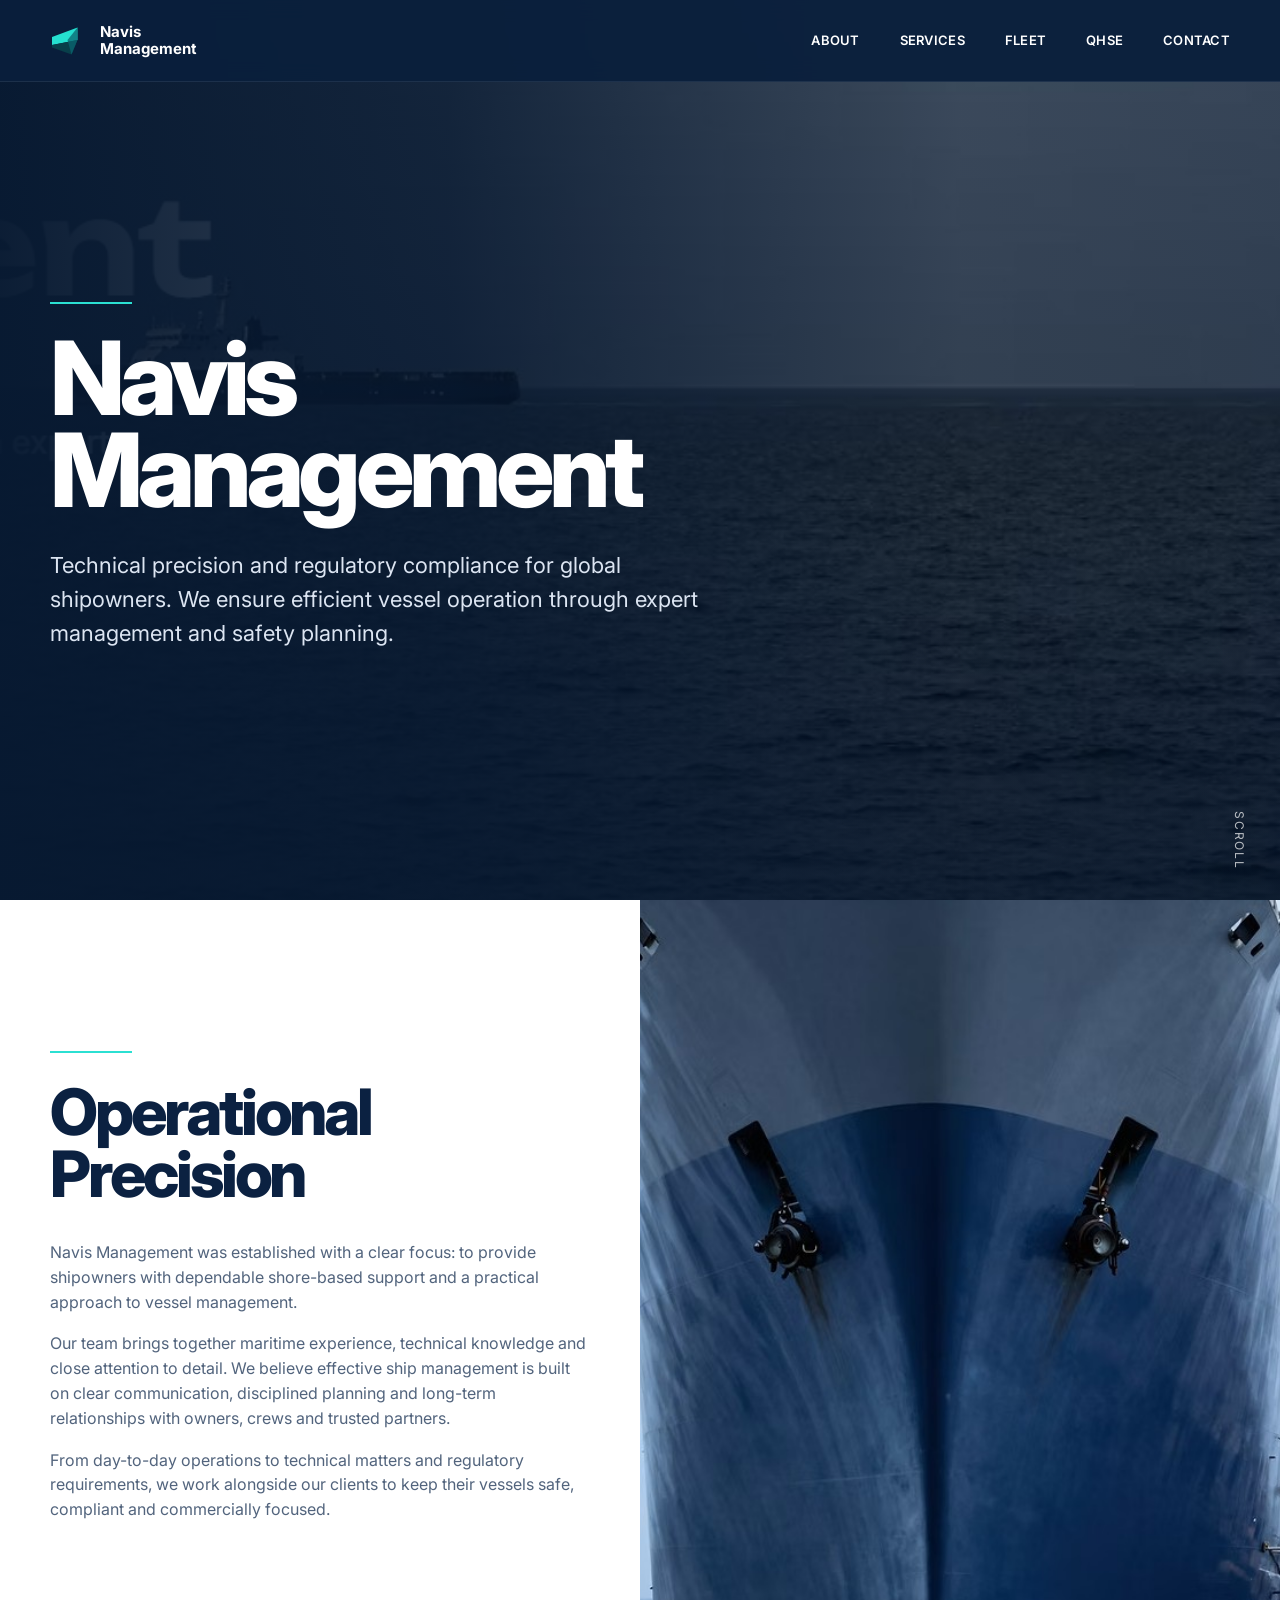
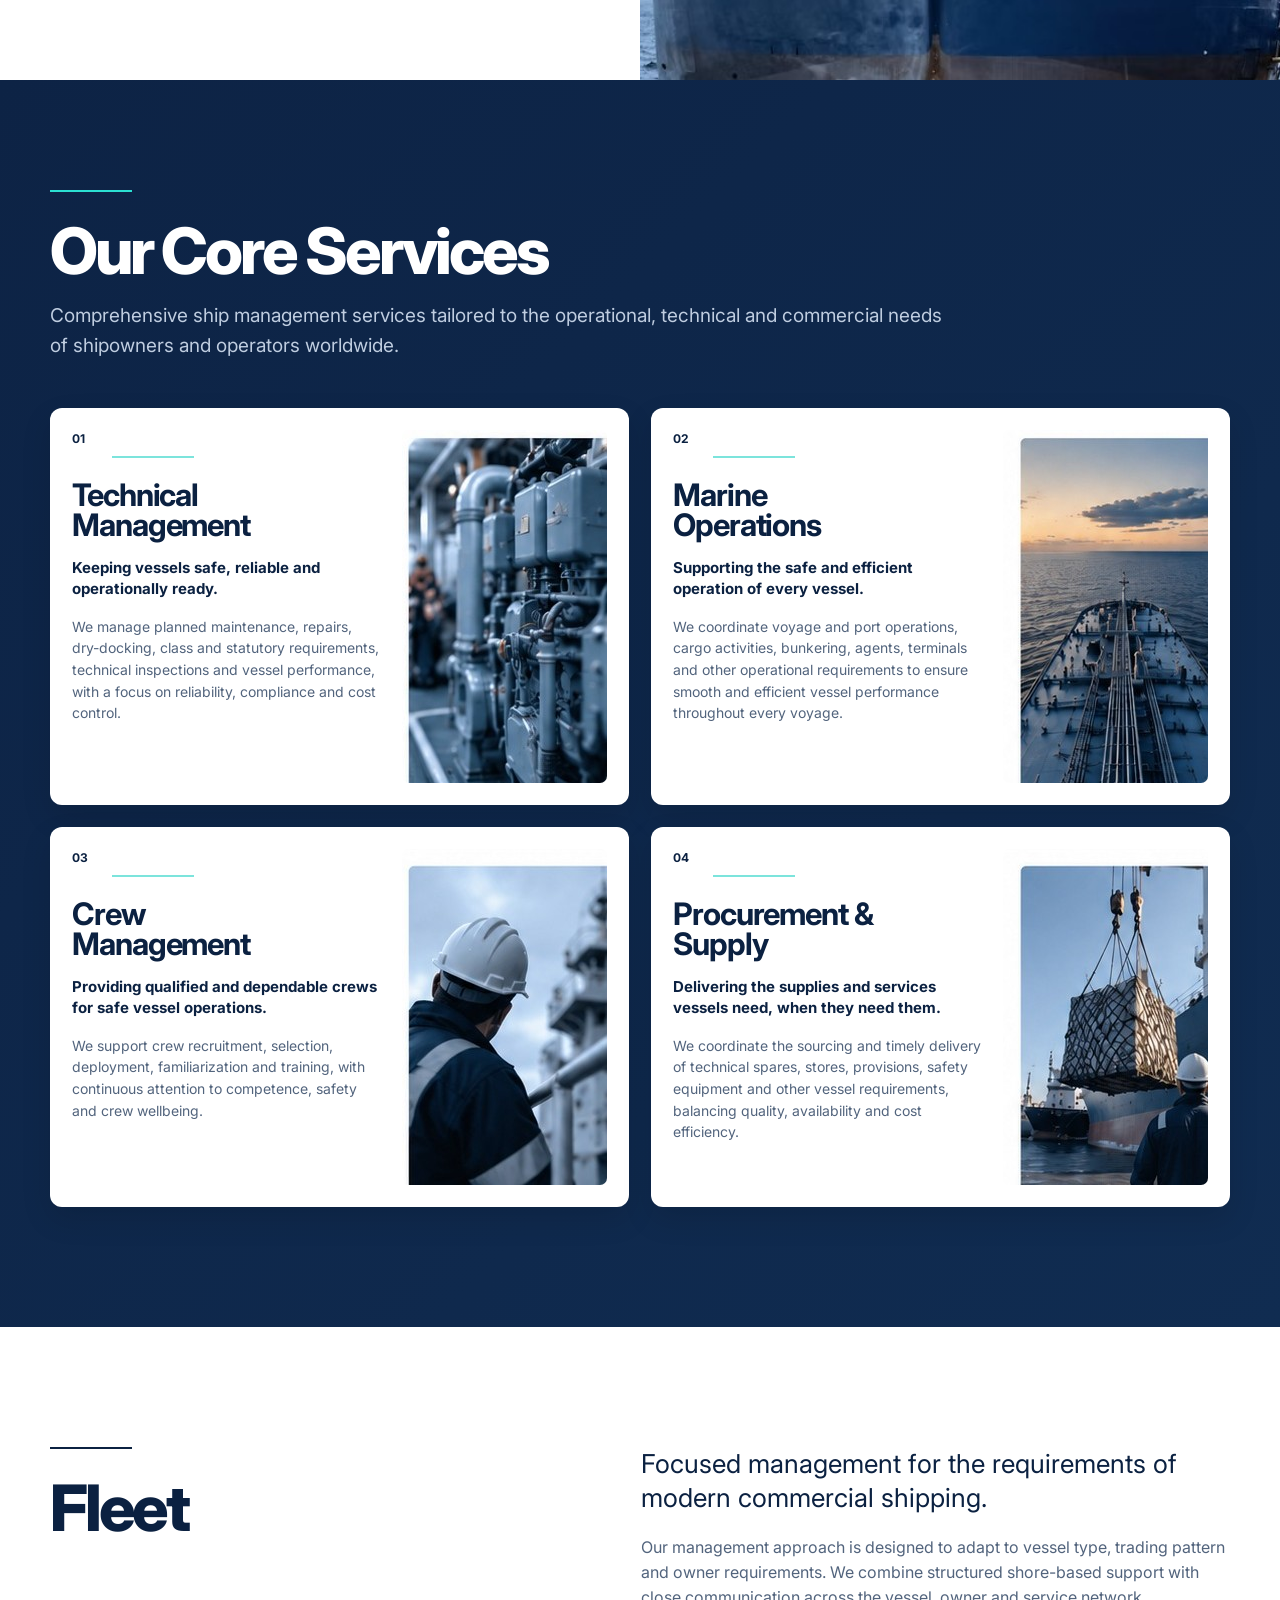
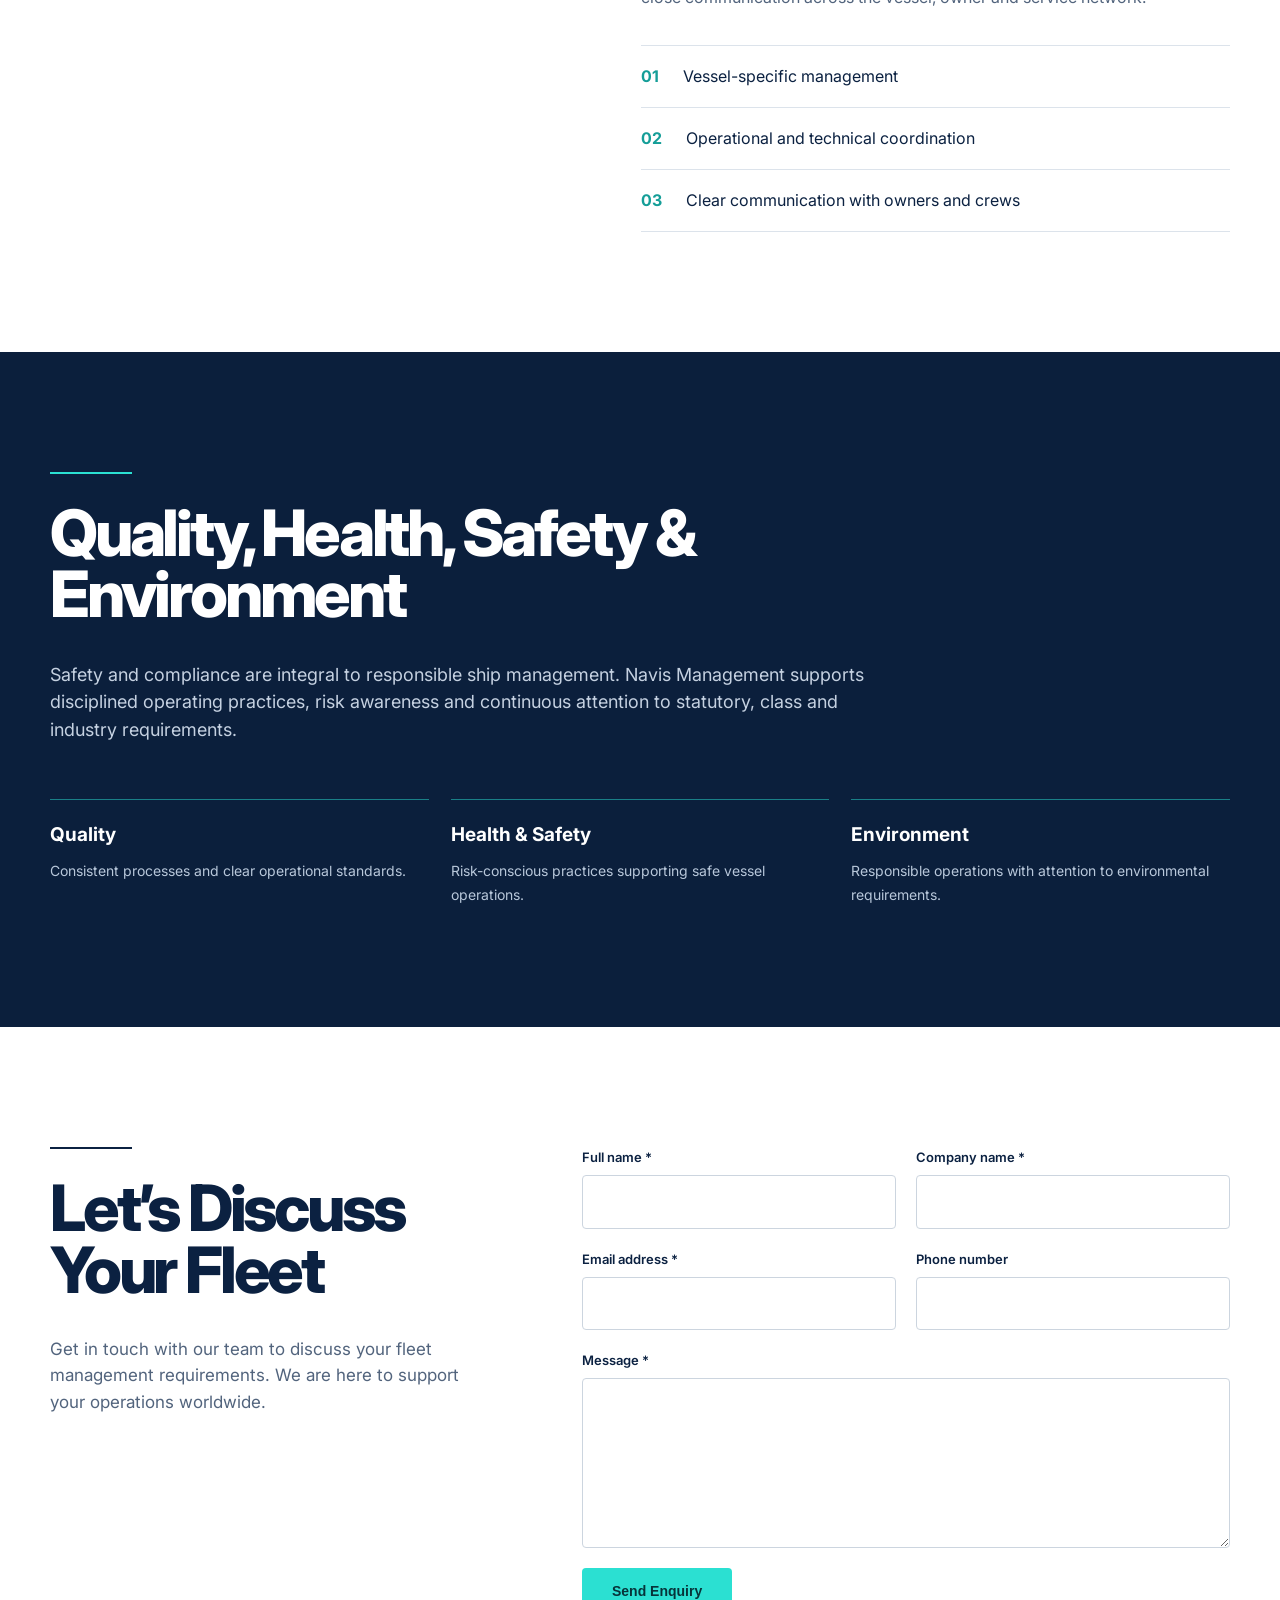
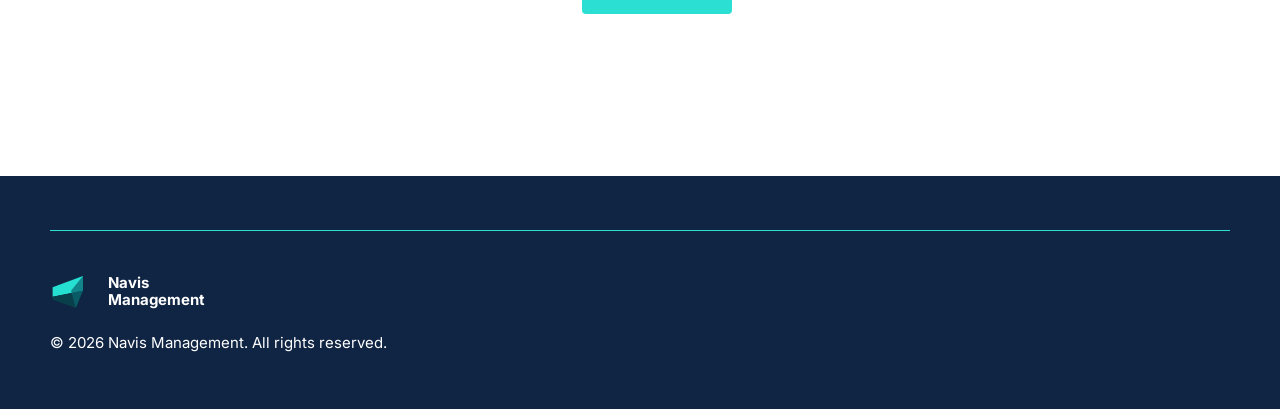
==== navis-site/index.html @ 286e53e9 "Add files via upload" ====
<!doctype html>
<html lang="en">
<head>
  <meta charset="utf-8">
  <meta name="viewport" content="width=device-width, initial-scale=1">
  <meta name="description" content="Navis Management provides technical, operational, crew and procurement support for commercial vessels worldwide.">
  <meta name="theme-color" content="#0d2345">
  <title>Navis Management | Ship Management</title>
  <link rel="icon" href="images/logo-mark.svg" type="image/svg+xml">
  <link rel="preconnect" href="https://fonts.googleapis.com">
  <link rel="preconnect" href="https://fonts.gstatic.com" crossorigin>
  <link href="https://fonts.googleapis.com/css2?family=Inter:wght@400;500;600;700;800&display=swap" rel="stylesheet">
  <link rel="stylesheet" href="css/style.css">
</head>
<body>
  <header class="site-header" id="top">
    <div class="container header-inner">
      <a class="brand" href="#home" aria-label="Navis Management home">
        <img src="images/logo-mark.svg" alt="">
        <span>Navis<br>Management</span>
      </a>
      <button class="menu-toggle" aria-expanded="false" aria-controls="site-nav" aria-label="Open menu"><span></span><span></span><span></span></button>
      <nav id="site-nav" class="site-nav">
        <a href="#about">About</a>
        <a href="#services">Services</a>
        <a href="#fleet">Fleet</a>
        <a href="#qhse">QHSE</a>
        <a href="#contact">Contact</a>
      </nav>
    </div>
  </header>

  <main>
    <section id="home" class="hero">
      <div class="hero-overlay"></div>
      <div class="container hero-content">
        <div class="eyebrow-line"></div>
        <h1>Navis<br>Management</h1>
        <p>Technical precision and regulatory compliance for global shipowners. We ensure efficient vessel operation through expert management and safety planning.</p>
      </div>
      <a class="scroll-cue" href="#about" aria-label="Scroll to About">Scroll</a>
    </section>

    <section id="about" class="about section-light">
      <div class="about-copy">
        <div class="section-rule"></div>
        <h2>Operational<br>Precision</h2>
        <p>Navis Management was established with a clear focus: to provide shipowners with dependable shore-based support and a practical approach to vessel management.</p>
        <p>Our team brings together maritime experience, technical knowledge and close attention to detail. We believe effective ship management is built on clear communication, disciplined planning and long-term relationships with owners, crews and trusted partners.</p>
        <p>From day-to-day operations to technical matters and regulatory requirements, we work alongside our clients to keep their vessels safe, compliant and commercially focused.</p>
      </div>
      <div class="about-image"><img src="images/operational-precision.jpg" alt="Commercial vessel bow at sea" loading="lazy"></div>
    </section>

    <section id="services" class="services section-dark">
      <div class="container">
        <div class="section-intro">
          <div class="eyebrow-line"></div>
          <h2>Our Core Services</h2>
          <p>Comprehensive ship management services tailored to the operational, technical and commercial needs of shipowners and operators worldwide.</p>
        </div>
        <div class="service-grid">
          <article class="service-card">
            <div class="service-copy"><span class="service-no">01</span><span class="mini-rule"></span><h3>Technical<br>Management</h3><strong>Keeping vessels safe, reliable and operationally ready.</strong><p>We manage planned maintenance, repairs, dry-docking, class and statutory requirements, technical inspections and vessel performance, with a focus on reliability, compliance and cost control.</p></div>
            <img src="images/technical-management.jpg" alt="Ship machinery and piping" loading="lazy">
          </article>
          <article class="service-card">
            <div class="service-copy"><span class="service-no">02</span><span class="mini-rule"></span><h3>Marine<br>Operations</h3><strong>Supporting the safe and efficient operation of every vessel.</strong><p>We coordinate voyage and port operations, cargo activities, bunkering, agents, terminals and other operational requirements to ensure smooth and efficient vessel performance throughout every voyage.</p></div>
            <img src="images/marine-operations.jpg" alt="Vessel underway at sea" loading="lazy">
          </article>
          <article class="service-card">
            <div class="service-copy"><span class="service-no">03</span><span class="mini-rule"></span><h3>Crew<br>Management</h3><strong>Providing qualified and dependable crews for safe vessel operations.</strong><p>We support crew recruitment, selection, deployment, familiarization and training, with continuous attention to competence, safety and crew wellbeing.</p></div>
            <img src="images/crew-management.jpg" alt="Seafarer on deck" loading="lazy">
          </article>
          <article class="service-card">
            <div class="service-copy"><span class="service-no">04</span><span class="mini-rule"></span><h3>Procurement &amp;<br>Supply</h3><strong>Delivering the supplies and services vessels need, when they need them.</strong><p>We coordinate the sourcing and timely delivery of technical spares, stores, provisions, safety equipment and other vessel requirements, balancing quality, availability and cost efficiency.</p></div>
            <img src="images/procurement-supply.jpg" alt="Vessel supply operation in port" loading="lazy">
          </article>
        </div>
      </div>
    </section>

    <section id="fleet" class="fleet section-light">
      <div class="container split-section">
        <div>
          <div class="section-rule dark"></div>
          <h2>Fleet</h2>
        </div>
        <div>
          <p class="lead">Focused management for the requirements of modern commercial shipping.</p>
          <p>Our management approach is designed to adapt to vessel type, trading pattern and owner requirements. We combine structured shore-based support with close communication across the vessel, owner and service network.</p>
          <div class="fleet-points">
            <div><b>01</b><span>Vessel-specific management</span></div>
            <div><b>02</b><span>Operational and technical coordination</span></div>
            <div><b>03</b><span>Clear communication with owners and crews</span></div>
          </div>
        </div>
      </div>
    </section>

    <section id="qhse" class="qhse section-navy">
      <div class="container qhse-inner">
        <div class="section-rule"></div>
        <h2>Quality, Health, Safety &amp; Environment</h2>
        <p>Safety and compliance are integral to responsible ship management. Navis Management supports disciplined operating practices, risk awareness and continuous attention to statutory, class and industry requirements.</p>
        <div class="qhse-grid">
          <div><b>Quality</b><span>Consistent processes and clear operational standards.</span></div>
          <div><b>Health &amp; Safety</b><span>Risk-conscious practices supporting safe vessel operations.</span></div>
          <div><b>Environment</b><span>Responsible operations with attention to environmental requirements.</span></div>
        </div>
      </div>
    </section>

    <section id="contact" class="contact section-light">
      <div class="container contact-inner">
        <div class="contact-heading">
          <div class="section-rule dark"></div>
          <h2>Let’s Discuss<br>Your Fleet</h2>
          <p>Get in touch with our team to discuss your fleet management requirements. We are here to support your operations worldwide.</p>
        </div>
        <form class="contact-form" id="contact-form">
          <div class="form-row">
            <label>Full name *<input name="name" type="text" required autocomplete="name"></label>
            <label>Company name *<input name="company" type="text" required autocomplete="organization"></label>
          </div>
          <div class="form-row">
            <label>Email address *<input name="email" type="email" required autocomplete="email"></label>
            <label>Phone number<input name="phone" type="tel" autocomplete="tel"></label>
          </div>
          <label>Message *<textarea name="message" rows="6" required></textarea></label>
          <button type="submit" class="submit-btn">Send Enquiry</button>
          <p class="form-note" id="form-note" aria-live="polite"></p>
        </form>
      </div>
    </section>
  </main>

  <footer class="site-footer">
    <div class="container footer-inner">
      <div class="footer-rule"></div>
      <div class="footer-brand">
        <a class="brand" href="#home"><img src="images/logo-mark.svg" alt=""><span>Navis<br>Management</span></a>
        <p>© 2026 Navis Management. All rights reserved.</p>
      </div>
    </div>
  </footer>
  <script src="js/main.js"></script>
</body>
</html>
---- navis-site/css/style.css ----
:root{--navy:#0d2345;--navy2:#102b51;--ink:#0b2141;--muted:#52647d;--teal:#2be0d2;--light:#f8fafc;--white:#fff;--header-h:82px}
*{box-sizing:border-box}html{scroll-behavior:smooth;scroll-padding-top:var(--header-h)}body{margin:0;font-family:Inter,Arial,sans-serif;color:var(--ink);background:#fff;line-height:1.55}img{max-width:100%;display:block}.container{width:min(1180px,calc(100% - 64px));margin:auto}.site-header{position:fixed;top:0;left:0;right:0;height:var(--header-h);z-index:1000;background:rgba(10,31,60,.94);backdrop-filter:blur(10px);border-bottom:1px solid rgba(255,255,255,.08)}.header-inner{height:100%;display:flex;align-items:center;justify-content:space-between}.brand{display:inline-flex;align-items:center;gap:10px;color:#fff;text-decoration:none;font-weight:700;font-size:15px;line-height:1.1}.brand img{width:40px;height:34px}.site-nav{display:flex;gap:40px;align-items:center}.site-nav a{color:#fff;text-decoration:none;text-transform:uppercase;font-size:13px;font-weight:600;letter-spacing:.02em;transition:color .2s}.site-nav a:hover{color:var(--teal)}.menu-toggle{display:none;background:none;border:0;padding:8px;cursor:pointer}.menu-toggle span{display:block;width:25px;height:2px;background:#fff;margin:5px 0}.hero{min-height:100vh;position:relative;background-image:url('../images/hero.jpg');background-size:cover;background-position:center;display:flex;align-items:center;padding-top:var(--header-h);overflow:hidden}.hero-overlay{position:absolute;inset:0;background:linear-gradient(90deg,rgba(7,25,49,.98) 0%,rgba(7,25,49,.82) 35%,rgba(7,25,49,.20) 75%,rgba(7,25,49,.25) 100%),linear-gradient(0deg,rgba(7,25,49,.5),transparent 45%)}.hero-content{position:relative;color:#fff;padding:90px 0 120px}.eyebrow-line,.section-rule{width:82px;height:2px;background:var(--teal);margin-bottom:28px}.hero h1{font-size:clamp(58px,8vw,108px);line-height:.9;letter-spacing:-.055em;margin:0 0 32px;font-weight:800}.hero p{max-width:650px;font-size:clamp(17px,2vw,22px);color:#dce5f2;margin:0}.scroll-cue{position:absolute;bottom:30px;right:32px;color:#fff;text-decoration:none;font-size:12px;text-transform:uppercase;letter-spacing:.15em;writing-mode:vertical-rl;opacity:.7}.section-light{background:#fff}.about{display:grid;grid-template-columns:1fr 1fr;min-height:780px}.about-copy{padding:110px max(48px,calc((100vw - 1180px)/2)) 100px max(32px,calc((100vw - 1180px)/2));display:flex;flex-direction:column;justify-content:center}.section-rule.dark{background:var(--ink)}h2{font-size:clamp(46px,5vw,74px);line-height:.96;letter-spacing:-.05em;margin:0 0 36px;font-weight:800}.about-copy p{max-width:570px;color:var(--muted);font-size:16px;margin:0 0 17px}.about-image{min-height:650px}.about-image img{width:100%;height:100%;object-fit:cover;object-position:center}.section-dark{background:linear-gradient(135deg,#0d2345,#102c51);color:#fff;padding:110px 0 120px}.section-intro{margin-bottom:48px}.section-intro h2{margin-bottom:20px}.section-intro p{max-width:900px;color:#bfcde0;font-size:19px;margin:0}.service-grid{display:grid;grid-template-columns:1fr 1fr;gap:22px}.service-card{background:#fff;color:var(--ink);border-radius:12px;padding:22px;display:grid;grid-template-columns:minmax(0,1fr) 205px;gap:22px;min-height:370px;box-shadow:0 12px 30px rgba(0,0,0,.12)}.service-card img{width:100%;height:100%;min-height:325px;object-fit:cover;border-radius:7px}.service-copy{display:flex;flex-direction:column}.service-no{font-size:12px;font-weight:700;margin-bottom:0}.mini-rule{width:82px;height:2px;background:#7ce4dc;margin:7px 0 22px 40px}.service-card h3{font-size:31px;line-height:.98;letter-spacing:-.035em;margin:0 0 16px}.service-card strong{font-size:15px;line-height:1.4;margin-bottom:17px}.service-card p{font-size:14px;line-height:1.55;color:#52647d;margin:0}.fleet{padding:120px 0}.split-section{display:grid;grid-template-columns:1fr 1.2fr;gap:100px}.lead{font-size:26px;line-height:1.3;margin:0 0 20px;color:var(--ink)}.split-section p:not(.lead){color:var(--muted);max-width:650px}.fleet-points{margin-top:36px;border-top:1px solid #dce3eb}.fleet-points div{display:flex;gap:24px;padding:18px 0;border-bottom:1px solid #dce3eb}.fleet-points b{color:#159e98}.qhse{padding:120px 0;background:#0b1f3c;color:#fff}.qhse h2{max-width:850px}.qhse-inner>p{max-width:820px;color:#c5d1e1;font-size:18px}.qhse-grid{display:grid;grid-template-columns:repeat(3,1fr);gap:22px;margin-top:55px}.qhse-grid div{border-top:1px solid rgba(43,224,210,.5);padding-top:20px}.qhse-grid b{display:block;font-size:19px;margin-bottom:8px}.qhse-grid span{color:#b8c7da;font-size:14px}.contact{padding:120px 0}.contact-inner{display:grid;grid-template-columns:.8fr 1.2fr;gap:100px}.contact-heading p{max-width:440px;color:var(--muted);font-size:17px}.contact-form{display:flex;flex-direction:column;gap:20px}.form-row{display:grid;grid-template-columns:1fr 1fr;gap:20px}.contact-form label{font-size:13px;font-weight:600;color:var(--ink)}input,textarea{display:block;width:100%;margin-top:8px;border:1px solid #ccd5df;border-radius:4px;padding:14px 15px;font:inherit;font-size:15px;outline:none;background:#fff}input:focus,textarea:focus{border-color:#21bfb5;box-shadow:0 0 0 3px rgba(43,224,210,.12)}textarea{resize:vertical}.submit-btn{align-self:flex-start;border:0;background:var(--teal);color:#07343a;font-weight:700;padding:15px 30px;border-radius:4px;cursor:pointer;font-size:14px}.form-note{min-height:22px;margin:0;color:#24756f;font-size:13px}.site-footer{background:#102544;color:#fff;padding:0 0 55px}.footer-inner{padding-top:54px}.footer-rule{height:1px;background:var(--teal);margin-bottom:42px}.footer-brand .brand{margin-bottom:20px}.footer-brand .brand img{width:48px;height:38px}.footer-brand p{margin:0;font-size:15px;color:#fff}.site-footer .brand span{color:#fff}
@media(max-width:900px){:root{--header-h:72px}.container{width:min(100% - 36px,700px)}.site-nav{position:absolute;top:var(--header-h);left:0;right:0;background:#0b2141;display:none;flex-direction:column;align-items:flex-start;gap:0;padding:10px 18px 18px;border-top:1px solid rgba(255,255,255,.1)}.site-nav.open{display:flex}.site-nav a{width:100%;padding:13px 0}.menu-toggle{display:block}.hero-content{padding:75px 0 100px}.hero h1{font-size:64px}.about{grid-template-columns:1fr}.about-copy{padding:85px 18px}.about-image{height:560px;min-height:0}.service-grid{grid-template-columns:1fr}.service-card{grid-template-columns:1fr 190px}.split-section,.contact-inner{grid-template-columns:1fr;gap:45px}.qhse-grid{grid-template-columns:1fr}.fleet,.contact,.qhse,.section-dark{padding-top:85px;padding-bottom:85px}}
@media(max-width:560px){.container{width:calc(100% - 28px)}.brand{font-size:13px}.brand img{width:36px}.hero{min-height:760px}.hero h1{font-size:53px}.hero p{font-size:16px}.scroll-cue{display:none}.about-copy{padding:70px 0}.about-image{height:430px}.service-card{grid-template-columns:1fr;padding:18px;min-height:0}.service-card img{height:230px;min-height:0;order:-1}.service-card h3{font-size:29px}.section-intro p{font-size:16px}.form-row{grid-template-columns:1fr}.submit-btn{width:100%}.footer-inner{padding-top:35px}}
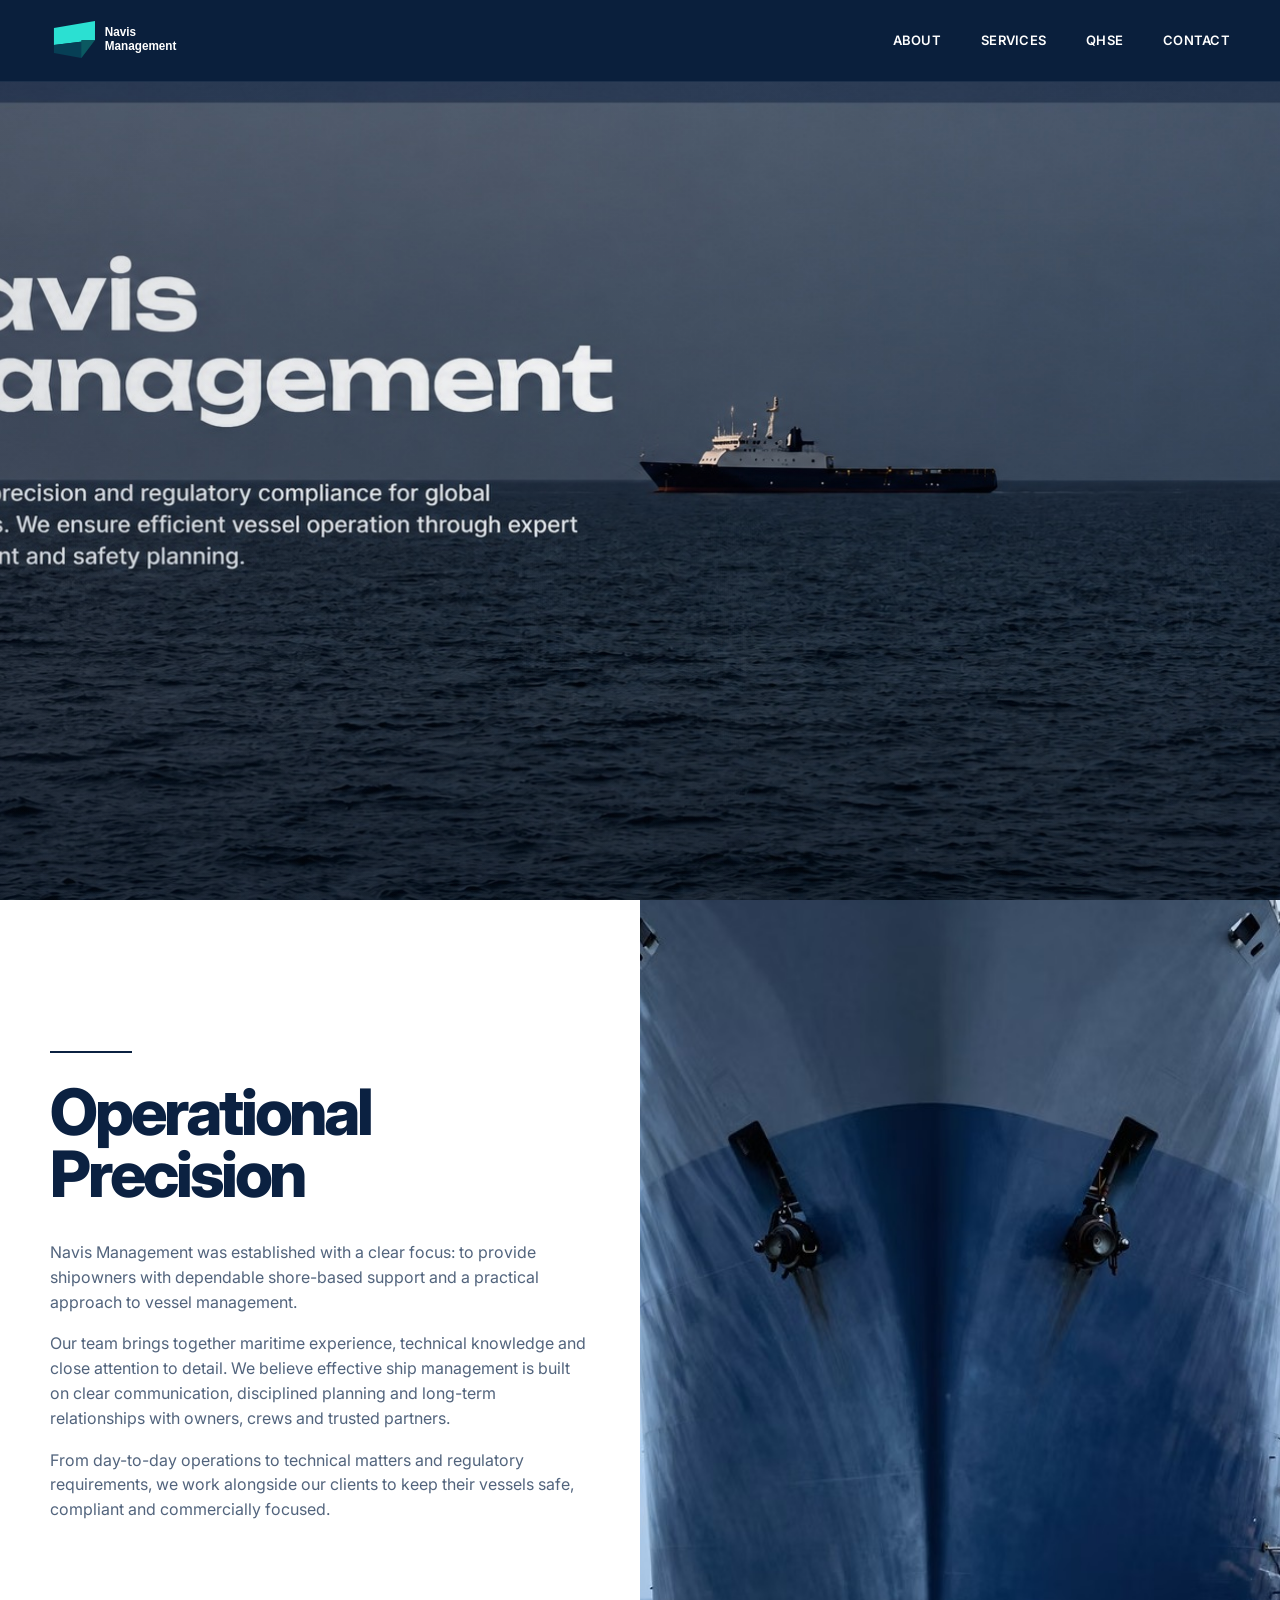
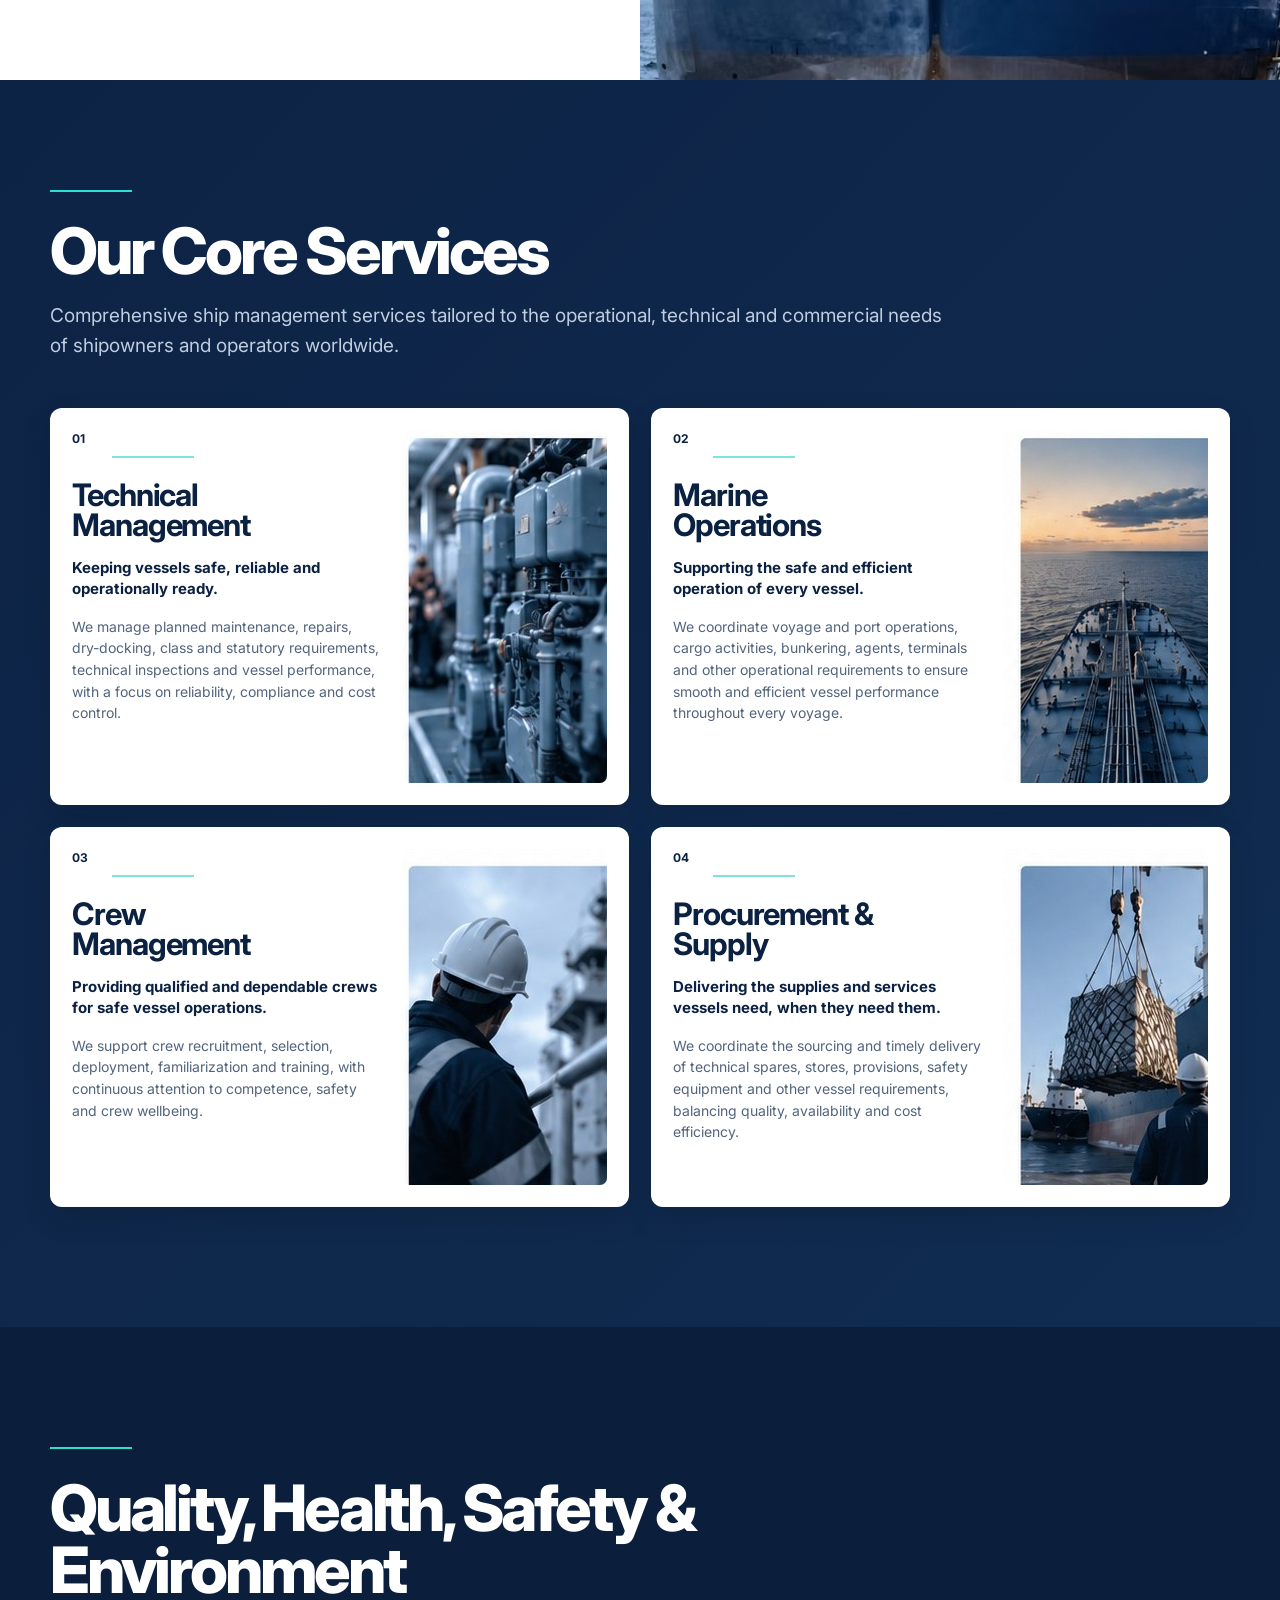
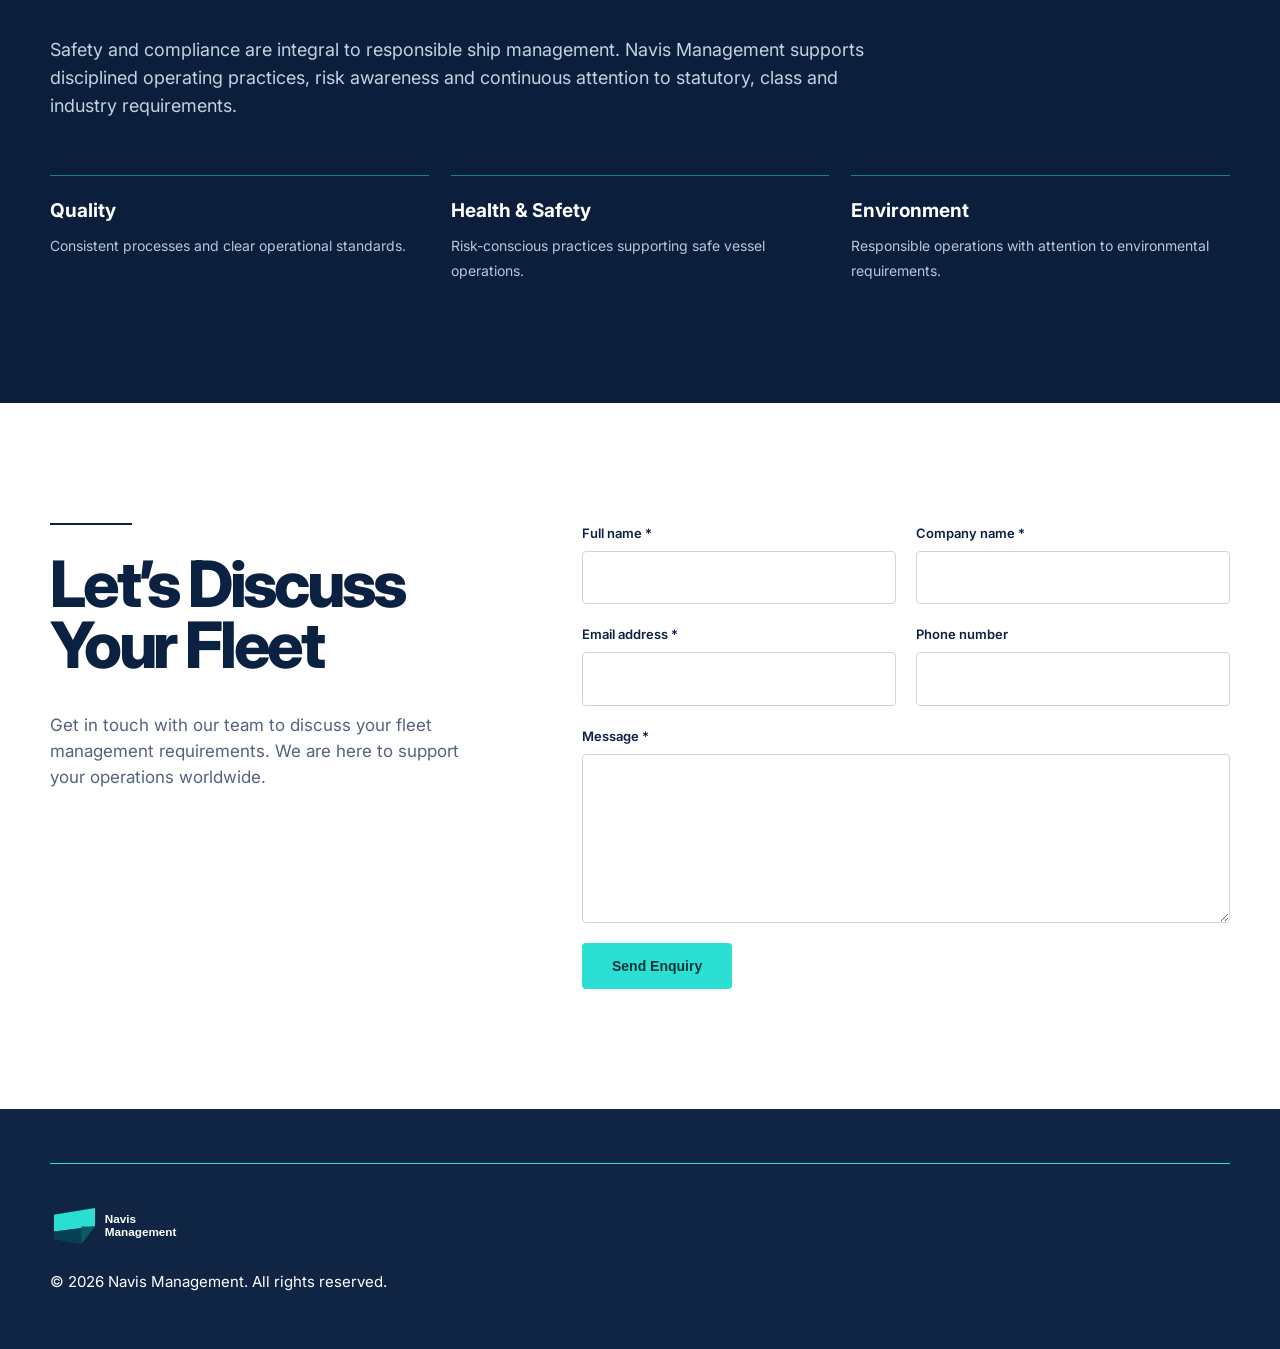
==== commit 66198a6f: "Add files via upload" ====
--- a/navis-site/index.html
+++ b/navis-site/index.html
@@ -3,10 +3,10 @@
 <head>
   <meta charset="utf-8">
   <meta name="viewport" content="width=device-width, initial-scale=1">
-  <meta name="description" content="Navis Management provides technical, operational, crew and procurement support for commercial vessels worldwide.">
+  <meta name="description" content="Navis Management provides technical, marine operations, crew management and procurement support for shipowners and operators worldwide.">
   <meta name="theme-color" content="#0d2345">
   <title>Navis Management | Ship Management</title>
-  <link rel="icon" href="images/logo-mark.svg" type="image/svg+xml">
+  <link rel="icon" href="images/logo.svg" type="image/svg+xml">
   <link rel="preconnect" href="https://fonts.googleapis.com">
   <link rel="preconnect" href="https://fonts.gstatic.com" crossorigin>
   <link href="https://fonts.googleapis.com/css2?family=Inter:wght@400;500;600;700;800&display=swap" rel="stylesheet">
@@ -15,15 +15,11 @@
 <body>
   <header class="site-header" id="top">
     <div class="container header-inner">
-      <a class="brand" href="#home" aria-label="Navis Management home">
-        <img src="images/logo-mark.svg" alt="">
-        <span>Navis<br>Management</span>
-      </a>
+      <a class="brand" href="#home" aria-label="Navis Management home"><img src="images/logo.svg" alt="Navis Management"></a>
       <button class="menu-toggle" aria-expanded="false" aria-controls="site-nav" aria-label="Open menu"><span></span><span></span><span></span></button>
-      <nav id="site-nav" class="site-nav">
+      <nav id="site-nav" class="site-nav" aria-label="Main navigation">
         <a href="#about">About</a>
         <a href="#services">Services</a>
-        <a href="#fleet">Fleet</a>
         <a href="#qhse">QHSE</a>
         <a href="#contact">Contact</a>
       </nav>
@@ -31,19 +27,13 @@
   </header>
 
   <main>
-    <section id="home" class="hero">
+    <section id="home" class="hero" aria-label="Navis Management">
       <div class="hero-overlay"></div>
-      <div class="container hero-content">
-        <div class="eyebrow-line"></div>
-        <h1>Navis<br>Management</h1>
-        <p>Technical precision and regulatory compliance for global shipowners. We ensure efficient vessel operation through expert management and safety planning.</p>
-      </div>
-      <a class="scroll-cue" href="#about" aria-label="Scroll to About">Scroll</a>
     </section>
 
     <section id="about" class="about section-light">
       <div class="about-copy">
-        <div class="section-rule"></div>
+        <div class="section-rule dark"></div>
         <h2>Operational<br>Precision</h2>
         <p>Navis Management was established with a clear focus: to provide shipowners with dependable shore-based support and a practical approach to vessel management.</p>
         <p>Our team brings together maritime experience, technical knowledge and close attention to detail. We believe effective ship management is built on clear communication, disciplined planning and long-term relationships with owners, crews and trusted partners.</p>
@@ -80,24 +70,6 @@
       </div>
     </section>
 
-    <section id="fleet" class="fleet section-light">
-      <div class="container split-section">
-        <div>
-          <div class="section-rule dark"></div>
-          <h2>Fleet</h2>
-        </div>
-        <div>
-          <p class="lead">Focused management for the requirements of modern commercial shipping.</p>
-          <p>Our management approach is designed to adapt to vessel type, trading pattern and owner requirements. We combine structured shore-based support with close communication across the vessel, owner and service network.</p>
-          <div class="fleet-points">
-            <div><b>01</b><span>Vessel-specific management</span></div>
-            <div><b>02</b><span>Operational and technical coordination</span></div>
-            <div><b>03</b><span>Clear communication with owners and crews</span></div>
-          </div>
-        </div>
-      </div>
-    </section>
-
     <section id="qhse" class="qhse section-navy">
       <div class="container qhse-inner">
         <div class="section-rule"></div>
@@ -129,8 +101,16 @@
           </div>
           <label>Message *<textarea name="message" rows="6" required></textarea></label>
           <button type="submit" class="submit-btn">Send Enquiry</button>
-          <p class="form-note" id="form-note" aria-live="polite"></p>
         </form>
+      </div>
+      <div class="thank-you-modal" id="thank-you-modal" role="dialog" aria-modal="true" aria-labelledby="thank-you-title" hidden>
+        <div class="modal-backdrop" data-close-modal></div>
+        <div class="modal-card">
+          <button class="modal-close" type="button" aria-label="Close" data-close-modal>&times;</button>
+          <div class="modal-check" aria-hidden="true">✓</div>
+          <h3 id="thank-you-title">Thank you!</h3>
+          <p>Your message has been sent successfully.</p>
+        </div>
       </div>
     </section>
   </main>
@@ -138,10 +118,8 @@
   <footer class="site-footer">
     <div class="container footer-inner">
       <div class="footer-rule"></div>
-      <div class="footer-brand">
-        <a class="brand" href="#home"><img src="images/logo-mark.svg" alt=""><span>Navis<br>Management</span></a>
-        <p>© 2026 Navis Management. All rights reserved.</p>
-      </div>
+      <a class="brand footer-logo" href="#home"><img src="images/logo.svg" alt="Navis Management"></a>
+      <p>© 2026 Navis Management. All rights reserved.</p>
     </div>
   </footer>
   <script src="js/main.js"></script>
--- a/navis-site/css/style.css
+++ b/navis-site/css/style.css
@@ -1,4 +1,11 @@
 :root{--navy:#0d2345;--navy2:#102b51;--ink:#0b2141;--muted:#52647d;--teal:#2be0d2;--light:#f8fafc;--white:#fff;--header-h:82px}
-*{box-sizing:border-box}html{scroll-behavior:smooth;scroll-padding-top:var(--header-h)}body{margin:0;font-family:Inter,Arial,sans-serif;color:var(--ink);background:#fff;line-height:1.55}img{max-width:100%;display:block}.container{width:min(1180px,calc(100% - 64px));margin:auto}.site-header{position:fixed;top:0;left:0;right:0;height:var(--header-h);z-index:1000;background:rgba(10,31,60,.94);backdrop-filter:blur(10px);border-bottom:1px solid rgba(255,255,255,.08)}.header-inner{height:100%;display:flex;align-items:center;justify-content:space-between}.brand{display:inline-flex;align-items:center;gap:10px;color:#fff;text-decoration:none;font-weight:700;font-size:15px;line-height:1.1}.brand img{width:40px;height:34px}.site-nav{display:flex;gap:40px;align-items:center}.site-nav a{color:#fff;text-decoration:none;text-transform:uppercase;font-size:13px;font-weight:600;letter-spacing:.02em;transition:color .2s}.site-nav a:hover{color:var(--teal)}.menu-toggle{display:none;background:none;border:0;padding:8px;cursor:pointer}.menu-toggle span{display:block;width:25px;height:2px;background:#fff;margin:5px 0}.hero{min-height:100vh;position:relative;background-image:url('../images/hero.jpg');background-size:cover;background-position:center;display:flex;align-items:center;padding-top:var(--header-h);overflow:hidden}.hero-overlay{position:absolute;inset:0;background:linear-gradient(90deg,rgba(7,25,49,.98) 0%,rgba(7,25,49,.82) 35%,rgba(7,25,49,.20) 75%,rgba(7,25,49,.25) 100%),linear-gradient(0deg,rgba(7,25,49,.5),transparent 45%)}.hero-content{position:relative;color:#fff;padding:90px 0 120px}.eyebrow-line,.section-rule{width:82px;height:2px;background:var(--teal);margin-bottom:28px}.hero h1{font-size:clamp(58px,8vw,108px);line-height:.9;letter-spacing:-.055em;margin:0 0 32px;font-weight:800}.hero p{max-width:650px;font-size:clamp(17px,2vw,22px);color:#dce5f2;margin:0}.scroll-cue{position:absolute;bottom:30px;right:32px;color:#fff;text-decoration:none;font-size:12px;text-transform:uppercase;letter-spacing:.15em;writing-mode:vertical-rl;opacity:.7}.section-light{background:#fff}.about{display:grid;grid-template-columns:1fr 1fr;min-height:780px}.about-copy{padding:110px max(48px,calc((100vw - 1180px)/2)) 100px max(32px,calc((100vw - 1180px)/2));display:flex;flex-direction:column;justify-content:center}.section-rule.dark{background:var(--ink)}h2{font-size:clamp(46px,5vw,74px);line-height:.96;letter-spacing:-.05em;margin:0 0 36px;font-weight:800}.about-copy p{max-width:570px;color:var(--muted);font-size:16px;margin:0 0 17px}.about-image{min-height:650px}.about-image img{width:100%;height:100%;object-fit:cover;object-position:center}.section-dark{background:linear-gradient(135deg,#0d2345,#102c51);color:#fff;padding:110px 0 120px}.section-intro{margin-bottom:48px}.section-intro h2{margin-bottom:20px}.section-intro p{max-width:900px;color:#bfcde0;font-size:19px;margin:0}.service-grid{display:grid;grid-template-columns:1fr 1fr;gap:22px}.service-card{background:#fff;color:var(--ink);border-radius:12px;padding:22px;display:grid;grid-template-columns:minmax(0,1fr) 205px;gap:22px;min-height:370px;box-shadow:0 12px 30px rgba(0,0,0,.12)}.service-card img{width:100%;height:100%;min-height:325px;object-fit:cover;border-radius:7px}.service-copy{display:flex;flex-direction:column}.service-no{font-size:12px;font-weight:700;margin-bottom:0}.mini-rule{width:82px;height:2px;background:#7ce4dc;margin:7px 0 22px 40px}.service-card h3{font-size:31px;line-height:.98;letter-spacing:-.035em;margin:0 0 16px}.service-card strong{font-size:15px;line-height:1.4;margin-bottom:17px}.service-card p{font-size:14px;line-height:1.55;color:#52647d;margin:0}.fleet{padding:120px 0}.split-section{display:grid;grid-template-columns:1fr 1.2fr;gap:100px}.lead{font-size:26px;line-height:1.3;margin:0 0 20px;color:var(--ink)}.split-section p:not(.lead){color:var(--muted);max-width:650px}.fleet-points{margin-top:36px;border-top:1px solid #dce3eb}.fleet-points div{display:flex;gap:24px;padding:18px 0;border-bottom:1px solid #dce3eb}.fleet-points b{color:#159e98}.qhse{padding:120px 0;background:#0b1f3c;color:#fff}.qhse h2{max-width:850px}.qhse-inner>p{max-width:820px;color:#c5d1e1;font-size:18px}.qhse-grid{display:grid;grid-template-columns:repeat(3,1fr);gap:22px;margin-top:55px}.qhse-grid div{border-top:1px solid rgba(43,224,210,.5);padding-top:20px}.qhse-grid b{display:block;font-size:19px;margin-bottom:8px}.qhse-grid span{color:#b8c7da;font-size:14px}.contact{padding:120px 0}.contact-inner{display:grid;grid-template-columns:.8fr 1.2fr;gap:100px}.contact-heading p{max-width:440px;color:var(--muted);font-size:17px}.contact-form{display:flex;flex-direction:column;gap:20px}.form-row{display:grid;grid-template-columns:1fr 1fr;gap:20px}.contact-form label{font-size:13px;font-weight:600;color:var(--ink)}input,textarea{display:block;width:100%;margin-top:8px;border:1px solid #ccd5df;border-radius:4px;padding:14px 15px;font:inherit;font-size:15px;outline:none;background:#fff}input:focus,textarea:focus{border-color:#21bfb5;box-shadow:0 0 0 3px rgba(43,224,210,.12)}textarea{resize:vertical}.submit-btn{align-self:flex-start;border:0;background:var(--teal);color:#07343a;font-weight:700;padding:15px 30px;border-radius:4px;cursor:pointer;font-size:14px}.form-note{min-height:22px;margin:0;color:#24756f;font-size:13px}.site-footer{background:#102544;color:#fff;padding:0 0 55px}.footer-inner{padding-top:54px}.footer-rule{height:1px;background:var(--teal);margin-bottom:42px}.footer-brand .brand{margin-bottom:20px}.footer-brand .brand img{width:48px;height:38px}.footer-brand p{margin:0;font-size:15px;color:#fff}.site-footer .brand span{color:#fff}
-@media(max-width:900px){:root{--header-h:72px}.container{width:min(100% - 36px,700px)}.site-nav{position:absolute;top:var(--header-h);left:0;right:0;background:#0b2141;display:none;flex-direction:column;align-items:flex-start;gap:0;padding:10px 18px 18px;border-top:1px solid rgba(255,255,255,.1)}.site-nav.open{display:flex}.site-nav a{width:100%;padding:13px 0}.menu-toggle{display:block}.hero-content{padding:75px 0 100px}.hero h1{font-size:64px}.about{grid-template-columns:1fr}.about-copy{padding:85px 18px}.about-image{height:560px;min-height:0}.service-grid{grid-template-columns:1fr}.service-card{grid-template-columns:1fr 190px}.split-section,.contact-inner{grid-template-columns:1fr;gap:45px}.qhse-grid{grid-template-columns:1fr}.fleet,.contact,.qhse,.section-dark{padding-top:85px;padding-bottom:85px}}
-@media(max-width:560px){.container{width:calc(100% - 28px)}.brand{font-size:13px}.brand img{width:36px}.hero{min-height:760px}.hero h1{font-size:53px}.hero p{font-size:16px}.scroll-cue{display:none}.about-copy{padding:70px 0}.about-image{height:430px}.service-card{grid-template-columns:1fr;padding:18px;min-height:0}.service-card img{height:230px;min-height:0;order:-1}.service-card h3{font-size:29px}.section-intro p{font-size:16px}.form-row{grid-template-columns:1fr}.submit-btn{width:100%}.footer-inner{padding-top:35px}}
+*{box-sizing:border-box}html{scroll-behavior:smooth;scroll-padding-top:var(--header-h)}body{margin:0;font-family:Inter,Arial,sans-serif;color:var(--ink);background:#fff;line-height:1.55}img{max-width:100%;display:block}.container{width:min(1180px,calc(100% - 64px));margin:auto}
+.site-header{position:fixed;top:0;left:0;right:0;height:var(--header-h);z-index:1000;background:rgba(10,31,60,.96);backdrop-filter:blur(10px);border-bottom:1px solid rgba(255,255,255,.08)}.header-inner{height:100%;display:flex;align-items:center;justify-content:space-between}.brand{display:inline-flex;align-items:center;text-decoration:none}.brand img{width:176px;height:auto;display:block}.site-nav{display:flex;gap:40px;align-items:center}.site-nav a{color:#fff;text-decoration:none;text-transform:uppercase;font-size:13px;font-weight:600;letter-spacing:.02em;transition:color .2s}.site-nav a:hover{color:var(--teal)}.menu-toggle{display:none;background:none;border:0;padding:8px;cursor:pointer}.menu-toggle span{display:block;width:25px;height:2px;background:#fff;margin:5px 0}
+.hero{min-height:100vh;position:relative;background-image:url('../images/hero.jpg');background-size:cover;background-position:center center;overflow:hidden}.hero-overlay{position:absolute;inset:0;background:linear-gradient(90deg,rgba(7,25,49,.12),rgba(7,25,49,.04) 60%,rgba(7,25,49,.08)),linear-gradient(0deg,rgba(7,25,49,.12),transparent 45%)}
+.section-light{background:#fff}.about{display:grid;grid-template-columns:1fr 1fr;min-height:780px}.about-copy{padding:110px max(48px,calc((100vw - 1180px)/2)) 100px max(32px,calc((100vw - 1180px)/2));display:flex;flex-direction:column;justify-content:center}.section-rule,.eyebrow-line{width:82px;height:2px;background:var(--teal);margin-bottom:28px}.section-rule.dark{background:var(--ink)}h2{font-size:clamp(46px,5vw,74px);line-height:.96;letter-spacing:-.05em;margin:0 0 36px;font-weight:800}.about-copy p{max-width:570px;color:var(--muted);font-size:16px;margin:0 0 17px}.about-image{min-height:650px}.about-image img{width:100%;height:100%;object-fit:cover;object-position:center}
+.section-dark{background:linear-gradient(135deg,#0d2345,#102c51);color:#fff;padding:110px 0 120px}.section-intro{margin-bottom:48px}.section-intro h2{margin-bottom:20px}.section-intro p{max-width:900px;color:#bfcde0;font-size:19px;margin:0}.service-grid{display:grid;grid-template-columns:1fr 1fr;gap:22px}.service-card{background:#fff;color:var(--ink);border-radius:12px;padding:22px;display:grid;grid-template-columns:minmax(0,1fr) 205px;gap:22px;min-height:370px;box-shadow:0 12px 30px rgba(0,0,0,.12)}.service-card img{width:100%;height:100%;min-height:325px;object-fit:cover;border-radius:7px}.service-copy{display:flex;flex-direction:column}.service-no{font-size:12px;font-weight:700}.mini-rule{width:82px;height:2px;background:#7ce4dc;margin:7px 0 22px 40px}.service-card h3{font-size:31px;line-height:.98;letter-spacing:-.035em;margin:0 0 16px}.service-card strong{font-size:15px;line-height:1.4;margin-bottom:17px}.service-card p{font-size:14px;line-height:1.55;color:#52647d;margin:0}
+.qhse{padding:120px 0;background:#0b1f3c;color:#fff}.qhse h2{max-width:850px}.qhse-inner>p{max-width:820px;color:#c5d1e1;font-size:18px}.qhse-grid{display:grid;grid-template-columns:repeat(3,1fr);gap:22px;margin-top:55px}.qhse-grid div{border-top:1px solid rgba(43,224,210,.5);padding-top:20px}.qhse-grid b{display:block;font-size:19px;margin-bottom:8px}.qhse-grid span{color:#b8c7da;font-size:14px}
+.contact{padding:120px 0}.contact-inner{display:grid;grid-template-columns:.8fr 1.2fr;gap:100px}.contact-heading p{max-width:440px;color:var(--muted);font-size:17px}.contact-form{display:flex;flex-direction:column;gap:20px}.form-row{display:grid;grid-template-columns:1fr 1fr;gap:20px}.contact-form label{font-size:13px;font-weight:600;color:var(--ink)}input,textarea{display:block;width:100%;margin-top:8px;border:1px solid #ccd5df;border-radius:4px;padding:14px 15px;font:inherit;font-size:15px;outline:none;background:#fff}input:focus,textarea:focus{border-color:#21bfb5;box-shadow:0 0 0 3px rgba(43,224,210,.12)}textarea{resize:vertical}.submit-btn{align-self:flex-start;border:0;background:var(--teal);color:#07343a;font-weight:700;padding:15px 30px;border-radius:4px;cursor:pointer;font-size:14px}.site-footer{background:#102544;color:#fff;padding:0 0 55px}.footer-inner{padding-top:54px}.footer-rule{height:1px;background:var(--teal);margin-bottom:42px}.footer-logo{margin-bottom:22px}.footer-logo img{width:176px}.site-footer p{margin:0;font-size:15px;color:#fff}
+.thank-you-modal[hidden]{display:none}.thank-you-modal{position:fixed;inset:0;z-index:2000;display:grid;place-items:center;padding:24px}.modal-backdrop{position:absolute;inset:0;background:rgba(5,18,36,.62);backdrop-filter:blur(4px)}.modal-card{position:relative;width:min(430px,100%);background:#fff;border-radius:10px;padding:48px 36px 40px;text-align:center;box-shadow:0 24px 70px rgba(0,0,0,.25)}.modal-close{position:absolute;right:15px;top:10px;border:0;background:transparent;color:#52647d;font-size:28px;line-height:1;cursor:pointer}.modal-check{width:62px;height:62px;margin:0 auto 18px;border-radius:50%;background:#d9f8e8;color:#19a957;font-size:38px;font-weight:800;display:grid;place-items:center}.modal-card h3{margin:0 0 8px;color:var(--ink);font-size:27px;line-height:1.1}.modal-card p{margin:0;color:var(--muted);font-size:15px}body.modal-open{overflow:hidden}
+@media(max-width:900px){:root{--header-h:72px}.container{width:min(100% - 36px,700px)}.site-nav{position:absolute;top:var(--header-h);left:0;right:0;background:#0b2141;display:none;flex-direction:column;align-items:flex-start;gap:0;padding:10px 18px 18px;border-top:1px solid rgba(255,255,255,.1)}.site-nav.open{display:flex}.site-nav a{width:100%;padding:13px 0}.menu-toggle{display:block}.brand img{width:160px}.hero{min-height:760px;background-position:center center}.about{grid-template-columns:1fr}.about-copy{padding:85px 18px}.about-image{height:560px;min-height:0}.service-grid{grid-template-columns:1fr}.service-card{grid-template-columns:1fr 190px}.qhse-grid{grid-template-columns:1fr}.contact-inner{grid-template-columns:1fr;gap:45px}.contact,.qhse,.section-dark{padding-top:85px;padding-bottom:85px}}
+@media(max-width:560px){.container{width:calc(100% - 28px)}.brand img{width:145px}.hero{min-height:650px;background-size:auto 100%;background-position:center top}.about-copy{padding:70px 0}.about-image{height:430px}.service-card{grid-template-columns:1fr;padding:18px;min-height:0}.service-card img{height:230px;min-height:0;order:-1}.service-card h3{font-size:29px}.section-intro p{font-size:16px}.form-row{grid-template-columns:1fr}.submit-btn{width:100%}.footer-inner{padding-top:35px}.modal-card{padding:42px 24px 32px}}
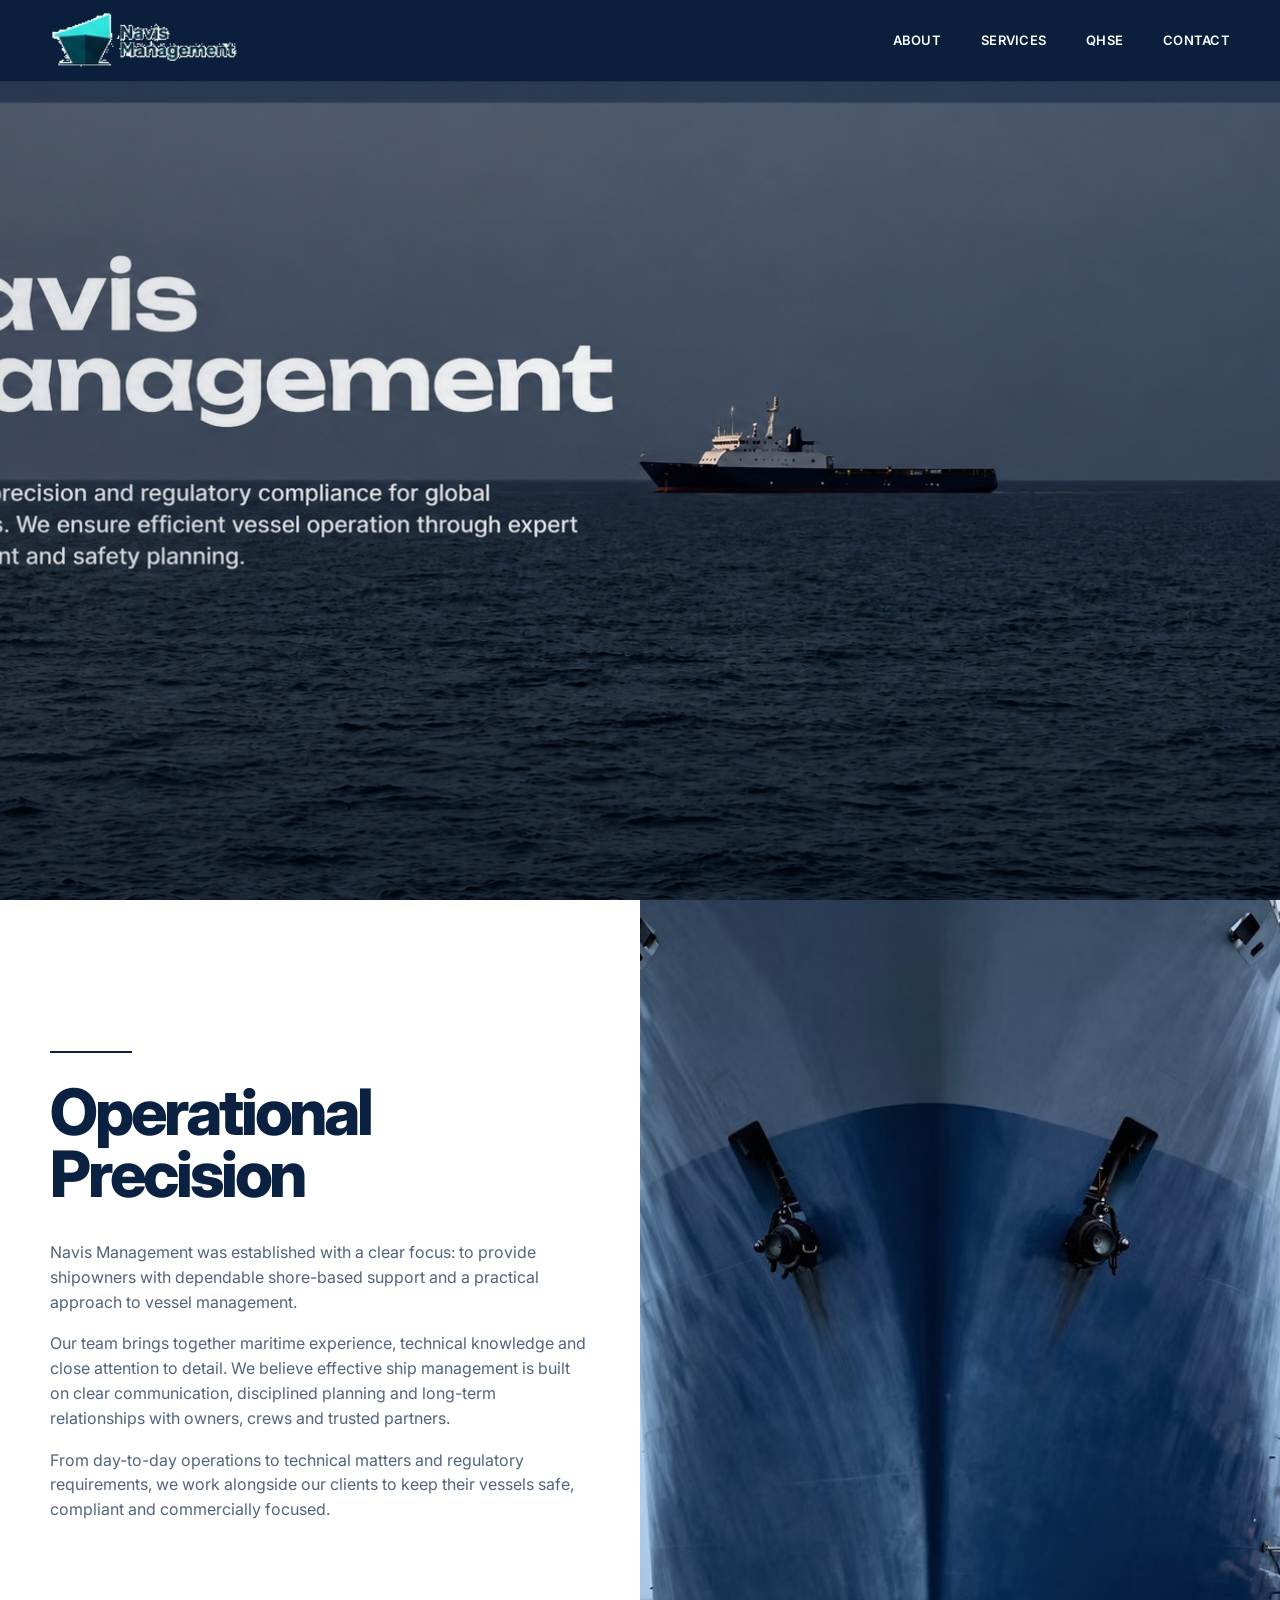
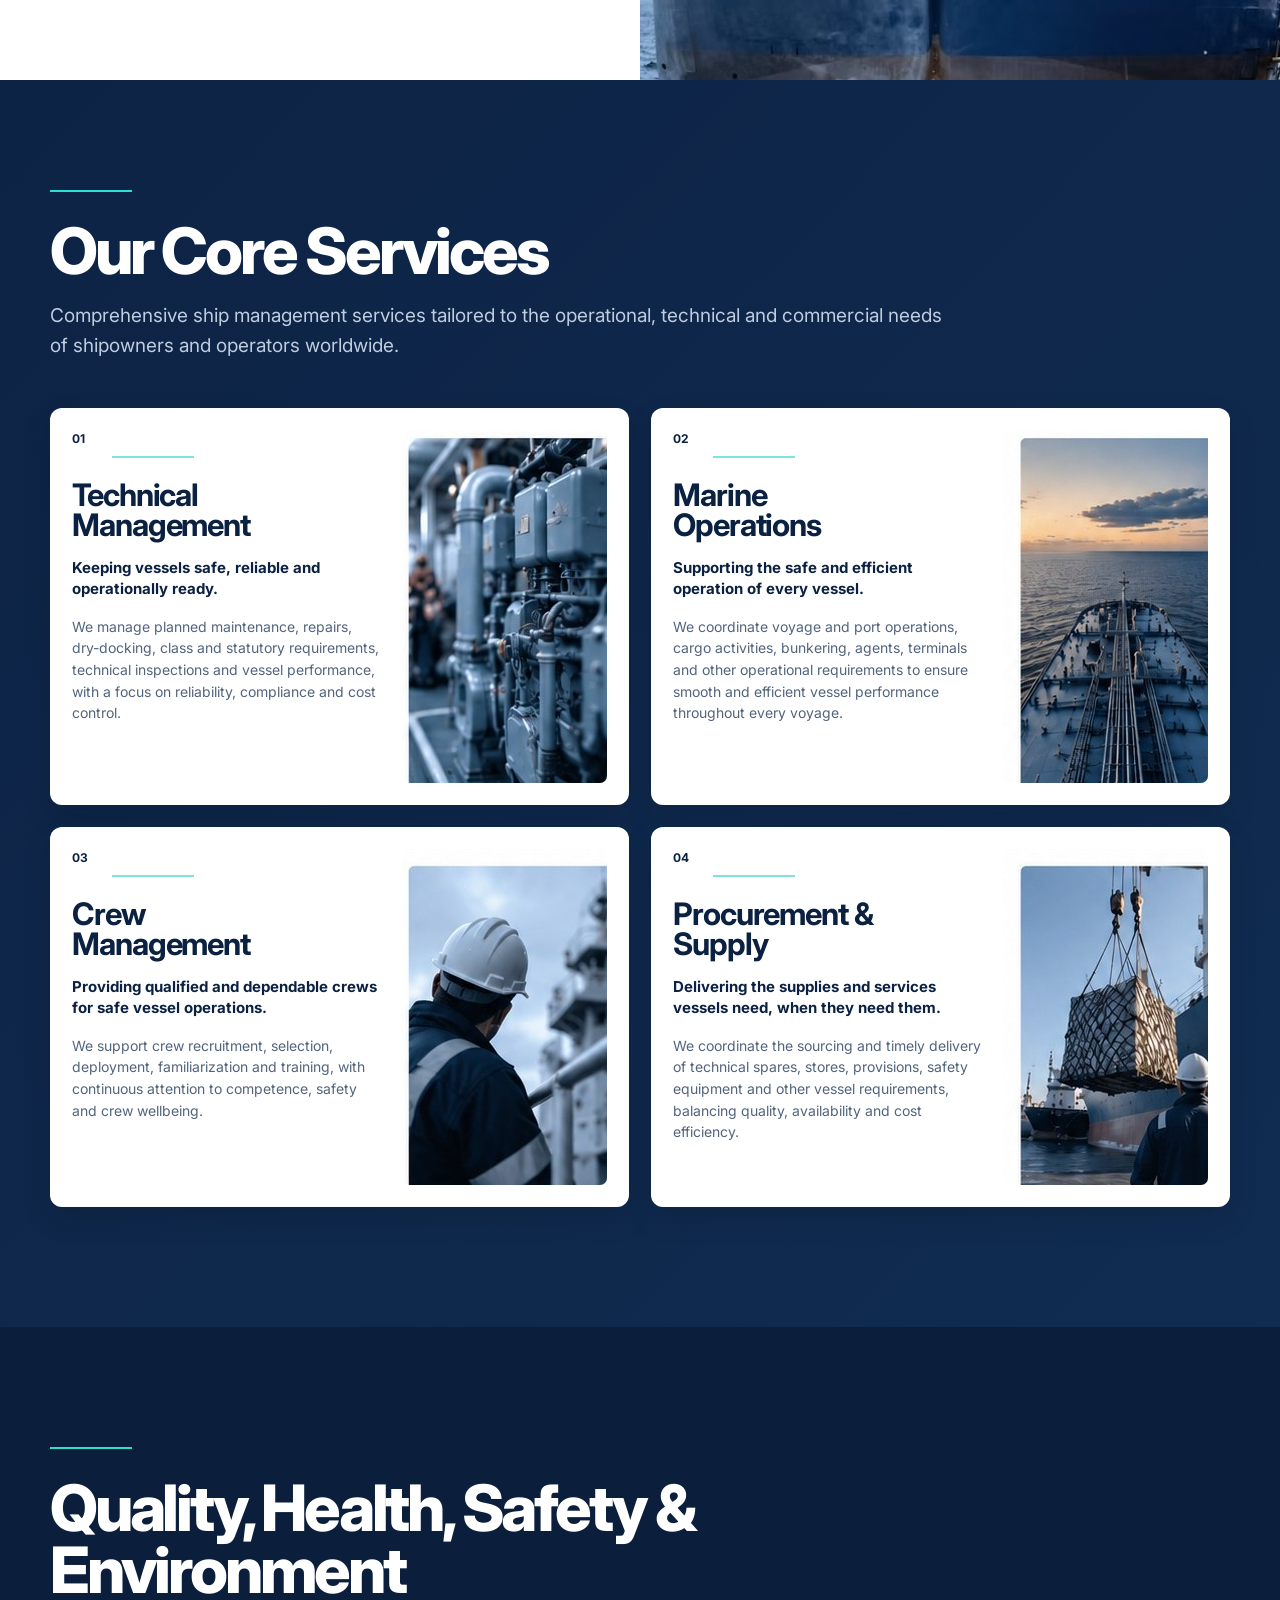
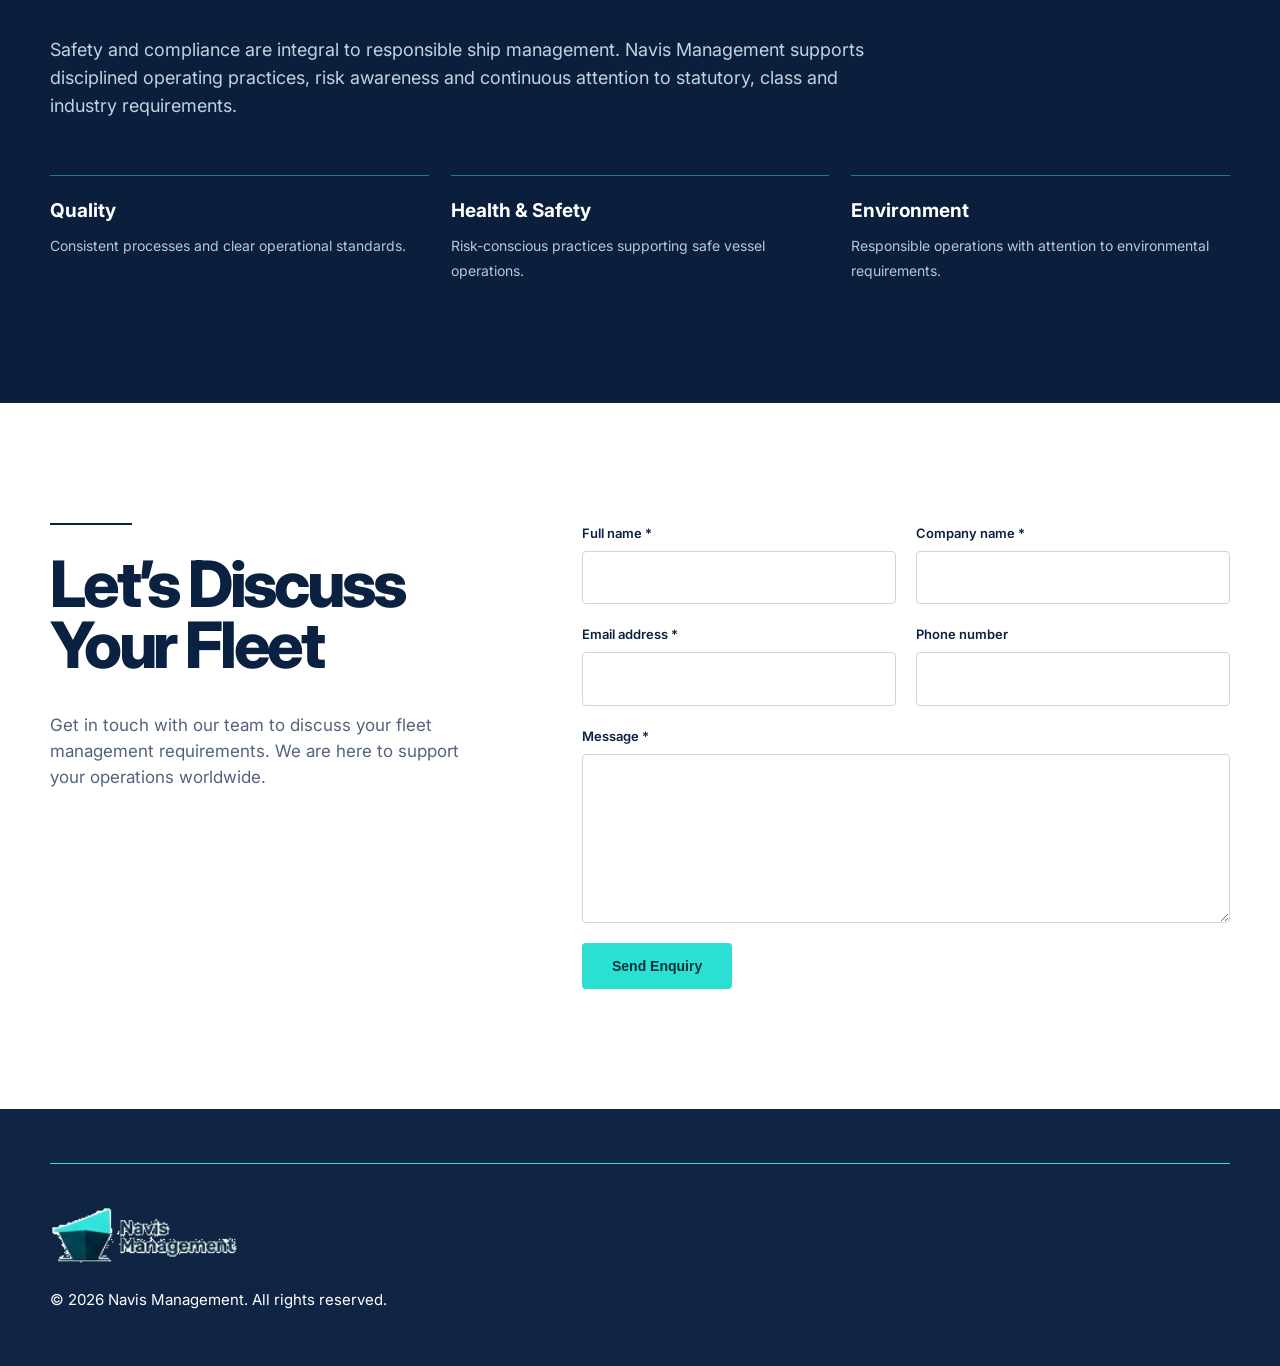
==== commit d4a0463d: "Add files via upload" ====
--- a/navis-site/index.html
+++ b/navis-site/index.html
@@ -6,7 +6,7 @@
   <meta name="description" content="Navis Management provides technical, marine operations, crew management and procurement support for shipowners and operators worldwide.">
   <meta name="theme-color" content="#0d2345">
   <title>Navis Management | Ship Management</title>
-  <link rel="icon" href="images/logo.svg" type="image/svg+xml">
+  <link rel="icon" href="images/logo.png" type="image/svg+xml">
   <link rel="preconnect" href="https://fonts.googleapis.com">
   <link rel="preconnect" href="https://fonts.gstatic.com" crossorigin>
   <link href="https://fonts.googleapis.com/css2?family=Inter:wght@400;500;600;700;800&display=swap" rel="stylesheet">
@@ -15,7 +15,7 @@
 <body>
   <header class="site-header" id="top">
     <div class="container header-inner">
-      <a class="brand" href="#home" aria-label="Navis Management home"><img src="images/logo.svg" alt="Navis Management"></a>
+      <a class="brand" href="#home" aria-label="Navis Management home"><img src="images/logo.png" alt="Navis Management"></a>
       <button class="menu-toggle" aria-expanded="false" aria-controls="site-nav" aria-label="Open menu"><span></span><span></span><span></span></button>
       <nav id="site-nav" class="site-nav" aria-label="Main navigation">
         <a href="#about">About</a>
@@ -118,7 +118,7 @@
   <footer class="site-footer">
     <div class="container footer-inner">
       <div class="footer-rule"></div>
-      <a class="brand footer-logo" href="#home"><img src="images/logo.svg" alt="Navis Management"></a>
+      <a class="brand footer-logo" href="#home"><img src="images/logo.png" alt="Navis Management"></a>
       <p>© 2026 Navis Management. All rights reserved.</p>
     </div>
   </footer>
--- a/navis-site/css/style.css
+++ b/navis-site/css/style.css
@@ -1,11 +1,11 @@
 :root{--navy:#0d2345;--navy2:#102b51;--ink:#0b2141;--muted:#52647d;--teal:#2be0d2;--light:#f8fafc;--white:#fff;--header-h:82px}
 *{box-sizing:border-box}html{scroll-behavior:smooth;scroll-padding-top:var(--header-h)}body{margin:0;font-family:Inter,Arial,sans-serif;color:var(--ink);background:#fff;line-height:1.55}img{max-width:100%;display:block}.container{width:min(1180px,calc(100% - 64px));margin:auto}
-.site-header{position:fixed;top:0;left:0;right:0;height:var(--header-h);z-index:1000;background:rgba(10,31,60,.96);backdrop-filter:blur(10px);border-bottom:1px solid rgba(255,255,255,.08)}.header-inner{height:100%;display:flex;align-items:center;justify-content:space-between}.brand{display:inline-flex;align-items:center;text-decoration:none}.brand img{width:176px;height:auto;display:block}.site-nav{display:flex;gap:40px;align-items:center}.site-nav a{color:#fff;text-decoration:none;text-transform:uppercase;font-size:13px;font-weight:600;letter-spacing:.02em;transition:color .2s}.site-nav a:hover{color:var(--teal)}.menu-toggle{display:none;background:none;border:0;padding:8px;cursor:pointer}.menu-toggle span{display:block;width:25px;height:2px;background:#fff;margin:5px 0}
+.site-header{position:fixed;top:0;left:0;right:0;height:var(--header-h);z-index:1000;background:rgba(10,31,60,.96);backdrop-filter:blur(10px);border-bottom:1px solid rgba(255,255,255,.08)}.header-inner{height:100%;display:flex;align-items:center;justify-content:space-between}.brand{display:inline-flex;align-items:center;text-decoration:none}.brand img{width:190px;height:auto;display:block}.site-nav{display:flex;gap:40px;align-items:center}.site-nav a{color:#fff;text-decoration:none;text-transform:uppercase;font-size:13px;font-weight:600;letter-spacing:.02em;transition:color .2s}.site-nav a:hover{color:var(--teal)}.menu-toggle{display:none;background:none;border:0;padding:8px;cursor:pointer}.menu-toggle span{display:block;width:25px;height:2px;background:#fff;margin:5px 0}
 .hero{min-height:100vh;position:relative;background-image:url('../images/hero.jpg');background-size:cover;background-position:center center;overflow:hidden}.hero-overlay{position:absolute;inset:0;background:linear-gradient(90deg,rgba(7,25,49,.12),rgba(7,25,49,.04) 60%,rgba(7,25,49,.08)),linear-gradient(0deg,rgba(7,25,49,.12),transparent 45%)}
 .section-light{background:#fff}.about{display:grid;grid-template-columns:1fr 1fr;min-height:780px}.about-copy{padding:110px max(48px,calc((100vw - 1180px)/2)) 100px max(32px,calc((100vw - 1180px)/2));display:flex;flex-direction:column;justify-content:center}.section-rule,.eyebrow-line{width:82px;height:2px;background:var(--teal);margin-bottom:28px}.section-rule.dark{background:var(--ink)}h2{font-size:clamp(46px,5vw,74px);line-height:.96;letter-spacing:-.05em;margin:0 0 36px;font-weight:800}.about-copy p{max-width:570px;color:var(--muted);font-size:16px;margin:0 0 17px}.about-image{min-height:650px}.about-image img{width:100%;height:100%;object-fit:cover;object-position:center}
 .section-dark{background:linear-gradient(135deg,#0d2345,#102c51);color:#fff;padding:110px 0 120px}.section-intro{margin-bottom:48px}.section-intro h2{margin-bottom:20px}.section-intro p{max-width:900px;color:#bfcde0;font-size:19px;margin:0}.service-grid{display:grid;grid-template-columns:1fr 1fr;gap:22px}.service-card{background:#fff;color:var(--ink);border-radius:12px;padding:22px;display:grid;grid-template-columns:minmax(0,1fr) 205px;gap:22px;min-height:370px;box-shadow:0 12px 30px rgba(0,0,0,.12)}.service-card img{width:100%;height:100%;min-height:325px;object-fit:cover;border-radius:7px}.service-copy{display:flex;flex-direction:column}.service-no{font-size:12px;font-weight:700}.mini-rule{width:82px;height:2px;background:#7ce4dc;margin:7px 0 22px 40px}.service-card h3{font-size:31px;line-height:.98;letter-spacing:-.035em;margin:0 0 16px}.service-card strong{font-size:15px;line-height:1.4;margin-bottom:17px}.service-card p{font-size:14px;line-height:1.55;color:#52647d;margin:0}
 .qhse{padding:120px 0;background:#0b1f3c;color:#fff}.qhse h2{max-width:850px}.qhse-inner>p{max-width:820px;color:#c5d1e1;font-size:18px}.qhse-grid{display:grid;grid-template-columns:repeat(3,1fr);gap:22px;margin-top:55px}.qhse-grid div{border-top:1px solid rgba(43,224,210,.5);padding-top:20px}.qhse-grid b{display:block;font-size:19px;margin-bottom:8px}.qhse-grid span{color:#b8c7da;font-size:14px}
-.contact{padding:120px 0}.contact-inner{display:grid;grid-template-columns:.8fr 1.2fr;gap:100px}.contact-heading p{max-width:440px;color:var(--muted);font-size:17px}.contact-form{display:flex;flex-direction:column;gap:20px}.form-row{display:grid;grid-template-columns:1fr 1fr;gap:20px}.contact-form label{font-size:13px;font-weight:600;color:var(--ink)}input,textarea{display:block;width:100%;margin-top:8px;border:1px solid #ccd5df;border-radius:4px;padding:14px 15px;font:inherit;font-size:15px;outline:none;background:#fff}input:focus,textarea:focus{border-color:#21bfb5;box-shadow:0 0 0 3px rgba(43,224,210,.12)}textarea{resize:vertical}.submit-btn{align-self:flex-start;border:0;background:var(--teal);color:#07343a;font-weight:700;padding:15px 30px;border-radius:4px;cursor:pointer;font-size:14px}.site-footer{background:#102544;color:#fff;padding:0 0 55px}.footer-inner{padding-top:54px}.footer-rule{height:1px;background:var(--teal);margin-bottom:42px}.footer-logo{margin-bottom:22px}.footer-logo img{width:176px}.site-footer p{margin:0;font-size:15px;color:#fff}
+.contact{padding:120px 0}.contact-inner{display:grid;grid-template-columns:.8fr 1.2fr;gap:100px}.contact-heading p{max-width:440px;color:var(--muted);font-size:17px}.contact-form{display:flex;flex-direction:column;gap:20px}.form-row{display:grid;grid-template-columns:1fr 1fr;gap:20px}.contact-form label{font-size:13px;font-weight:600;color:var(--ink)}input,textarea{display:block;width:100%;margin-top:8px;border:1px solid #ccd5df;border-radius:4px;padding:14px 15px;font:inherit;font-size:15px;outline:none;background:#fff}input:focus,textarea:focus{border-color:#21bfb5;box-shadow:0 0 0 3px rgba(43,224,210,.12)}textarea{resize:vertical}.submit-btn{align-self:flex-start;border:0;background:var(--teal);color:#07343a;font-weight:700;padding:15px 30px;border-radius:4px;cursor:pointer;font-size:14px}.site-footer{background:#102544;color:#fff;padding:0 0 55px}.footer-inner{padding-top:54px}.footer-rule{height:1px;background:var(--teal);margin-bottom:42px}.footer-logo{margin-bottom:22px}.footer-logo img{width:190px;height:auto;display:block}.site-footer p{margin:0;font-size:15px;color:#fff}
 .thank-you-modal[hidden]{display:none}.thank-you-modal{position:fixed;inset:0;z-index:2000;display:grid;place-items:center;padding:24px}.modal-backdrop{position:absolute;inset:0;background:rgba(5,18,36,.62);backdrop-filter:blur(4px)}.modal-card{position:relative;width:min(430px,100%);background:#fff;border-radius:10px;padding:48px 36px 40px;text-align:center;box-shadow:0 24px 70px rgba(0,0,0,.25)}.modal-close{position:absolute;right:15px;top:10px;border:0;background:transparent;color:#52647d;font-size:28px;line-height:1;cursor:pointer}.modal-check{width:62px;height:62px;margin:0 auto 18px;border-radius:50%;background:#d9f8e8;color:#19a957;font-size:38px;font-weight:800;display:grid;place-items:center}.modal-card h3{margin:0 0 8px;color:var(--ink);font-size:27px;line-height:1.1}.modal-card p{margin:0;color:var(--muted);font-size:15px}body.modal-open{overflow:hidden}
-@media(max-width:900px){:root{--header-h:72px}.container{width:min(100% - 36px,700px)}.site-nav{position:absolute;top:var(--header-h);left:0;right:0;background:#0b2141;display:none;flex-direction:column;align-items:flex-start;gap:0;padding:10px 18px 18px;border-top:1px solid rgba(255,255,255,.1)}.site-nav.open{display:flex}.site-nav a{width:100%;padding:13px 0}.menu-toggle{display:block}.brand img{width:160px}.hero{min-height:760px;background-position:center center}.about{grid-template-columns:1fr}.about-copy{padding:85px 18px}.about-image{height:560px;min-height:0}.service-grid{grid-template-columns:1fr}.service-card{grid-template-columns:1fr 190px}.qhse-grid{grid-template-columns:1fr}.contact-inner{grid-template-columns:1fr;gap:45px}.contact,.qhse,.section-dark{padding-top:85px;padding-bottom:85px}}
-@media(max-width:560px){.container{width:calc(100% - 28px)}.brand img{width:145px}.hero{min-height:650px;background-size:auto 100%;background-position:center top}.about-copy{padding:70px 0}.about-image{height:430px}.service-card{grid-template-columns:1fr;padding:18px;min-height:0}.service-card img{height:230px;min-height:0;order:-1}.service-card h3{font-size:29px}.section-intro p{font-size:16px}.form-row{grid-template-columns:1fr}.submit-btn{width:100%}.footer-inner{padding-top:35px}.modal-card{padding:42px 24px 32px}}
+@media(max-width:900px){:root{--header-h:72px}.container{width:min(100% - 36px,700px)}.site-nav{position:absolute;top:var(--header-h);left:0;right:0;background:#0b2141;display:none;flex-direction:column;align-items:flex-start;gap:0;padding:10px 18px 18px;border-top:1px solid rgba(255,255,255,.1)}.site-nav.open{display:flex}.site-nav a{width:100%;padding:13px 0}.menu-toggle{display:block}.brand img{width:190px;height:auto;display:block}.hero{min-height:760px;background-position:center center}.about{grid-template-columns:1fr}.about-copy{padding:85px 18px}.about-image{height:560px;min-height:0}.service-grid{grid-template-columns:1fr}.service-card{grid-template-columns:1fr 190px}.qhse-grid{grid-template-columns:1fr}.contact-inner{grid-template-columns:1fr;gap:45px}.contact,.qhse,.section-dark{padding-top:85px;padding-bottom:85px}}
+@media(max-width:560px){.container{width:calc(100% - 28px)}.brand img{width:190px;height:auto;display:block}.hero{min-height:650px;background-size:auto 100%;background-position:center top}.about-copy{padding:70px 0}.about-image{height:430px}.service-card{grid-template-columns:1fr;padding:18px;min-height:0}.service-card img{height:230px;min-height:0;order:-1}.service-card h3{font-size:29px}.section-intro p{font-size:16px}.form-row{grid-template-columns:1fr}.submit-btn{width:100%}.footer-inner{padding-top:35px}.modal-card{padding:42px 24px 32px}}
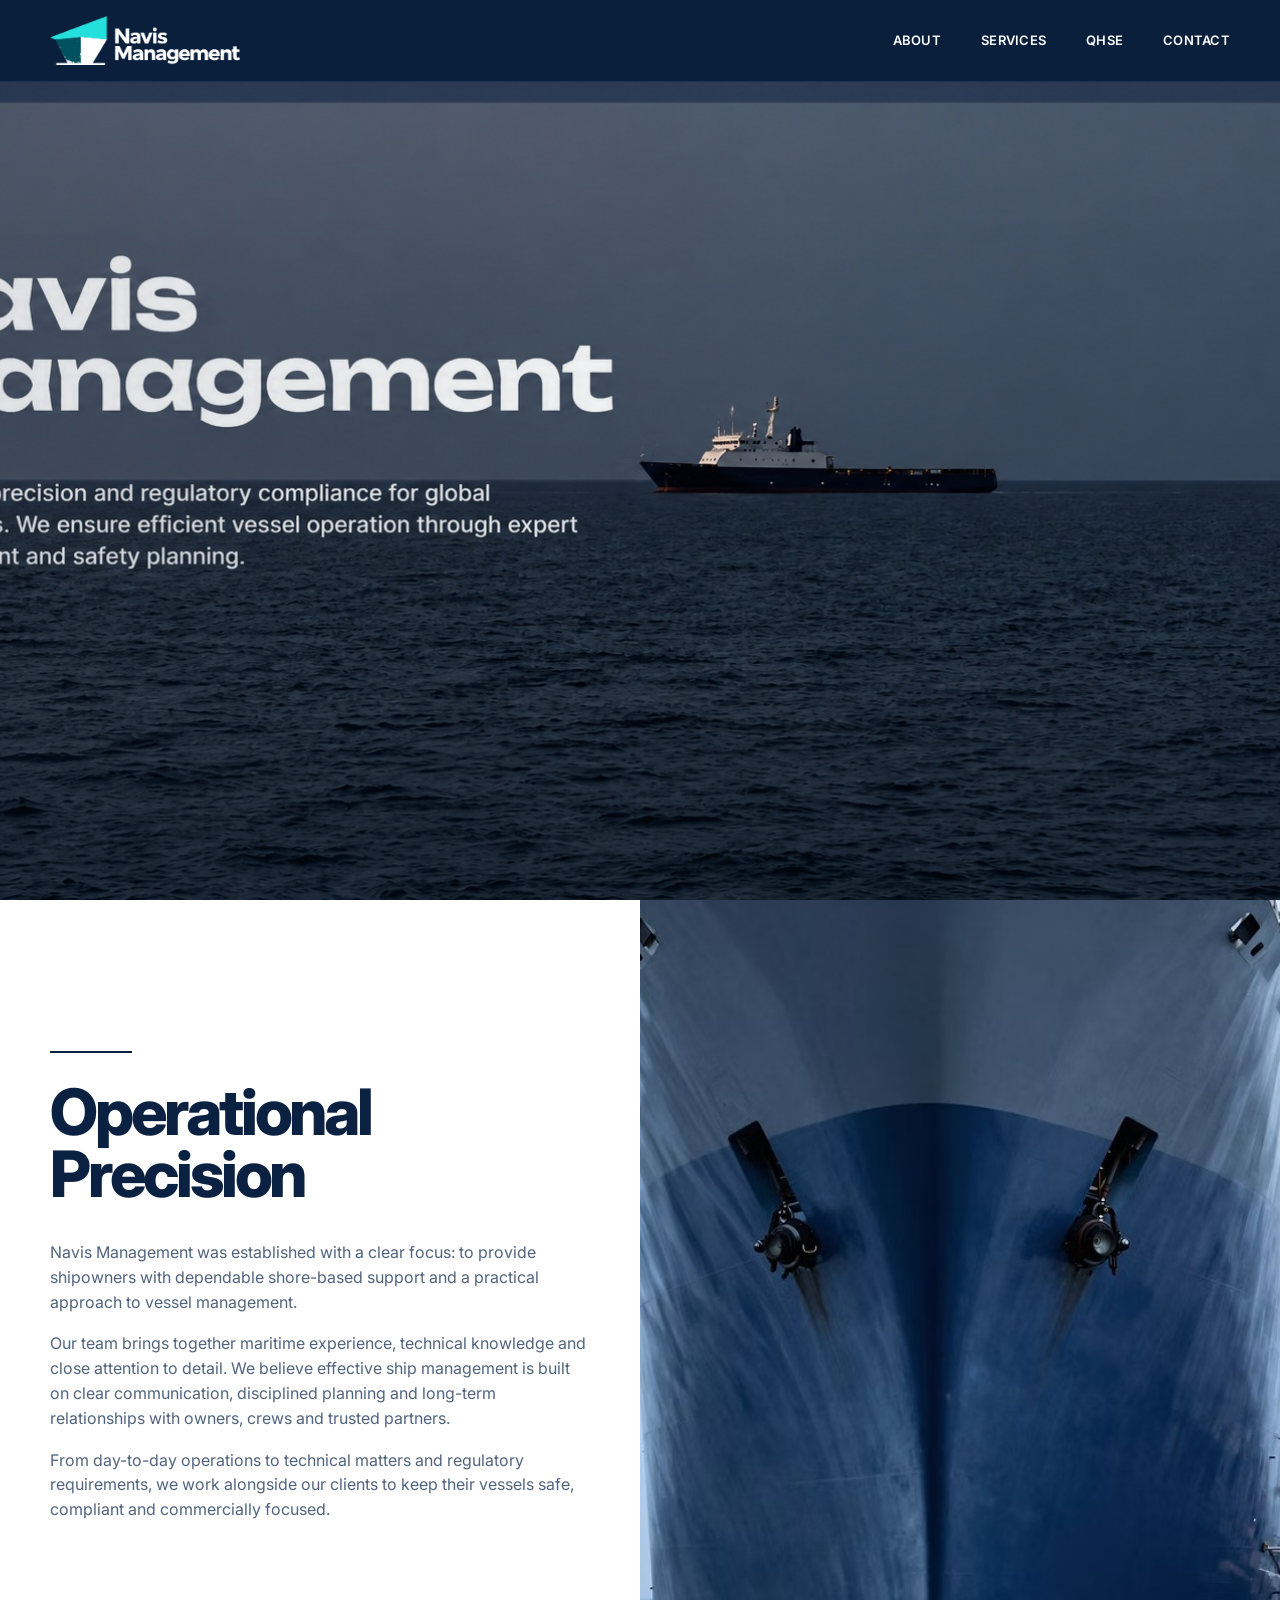
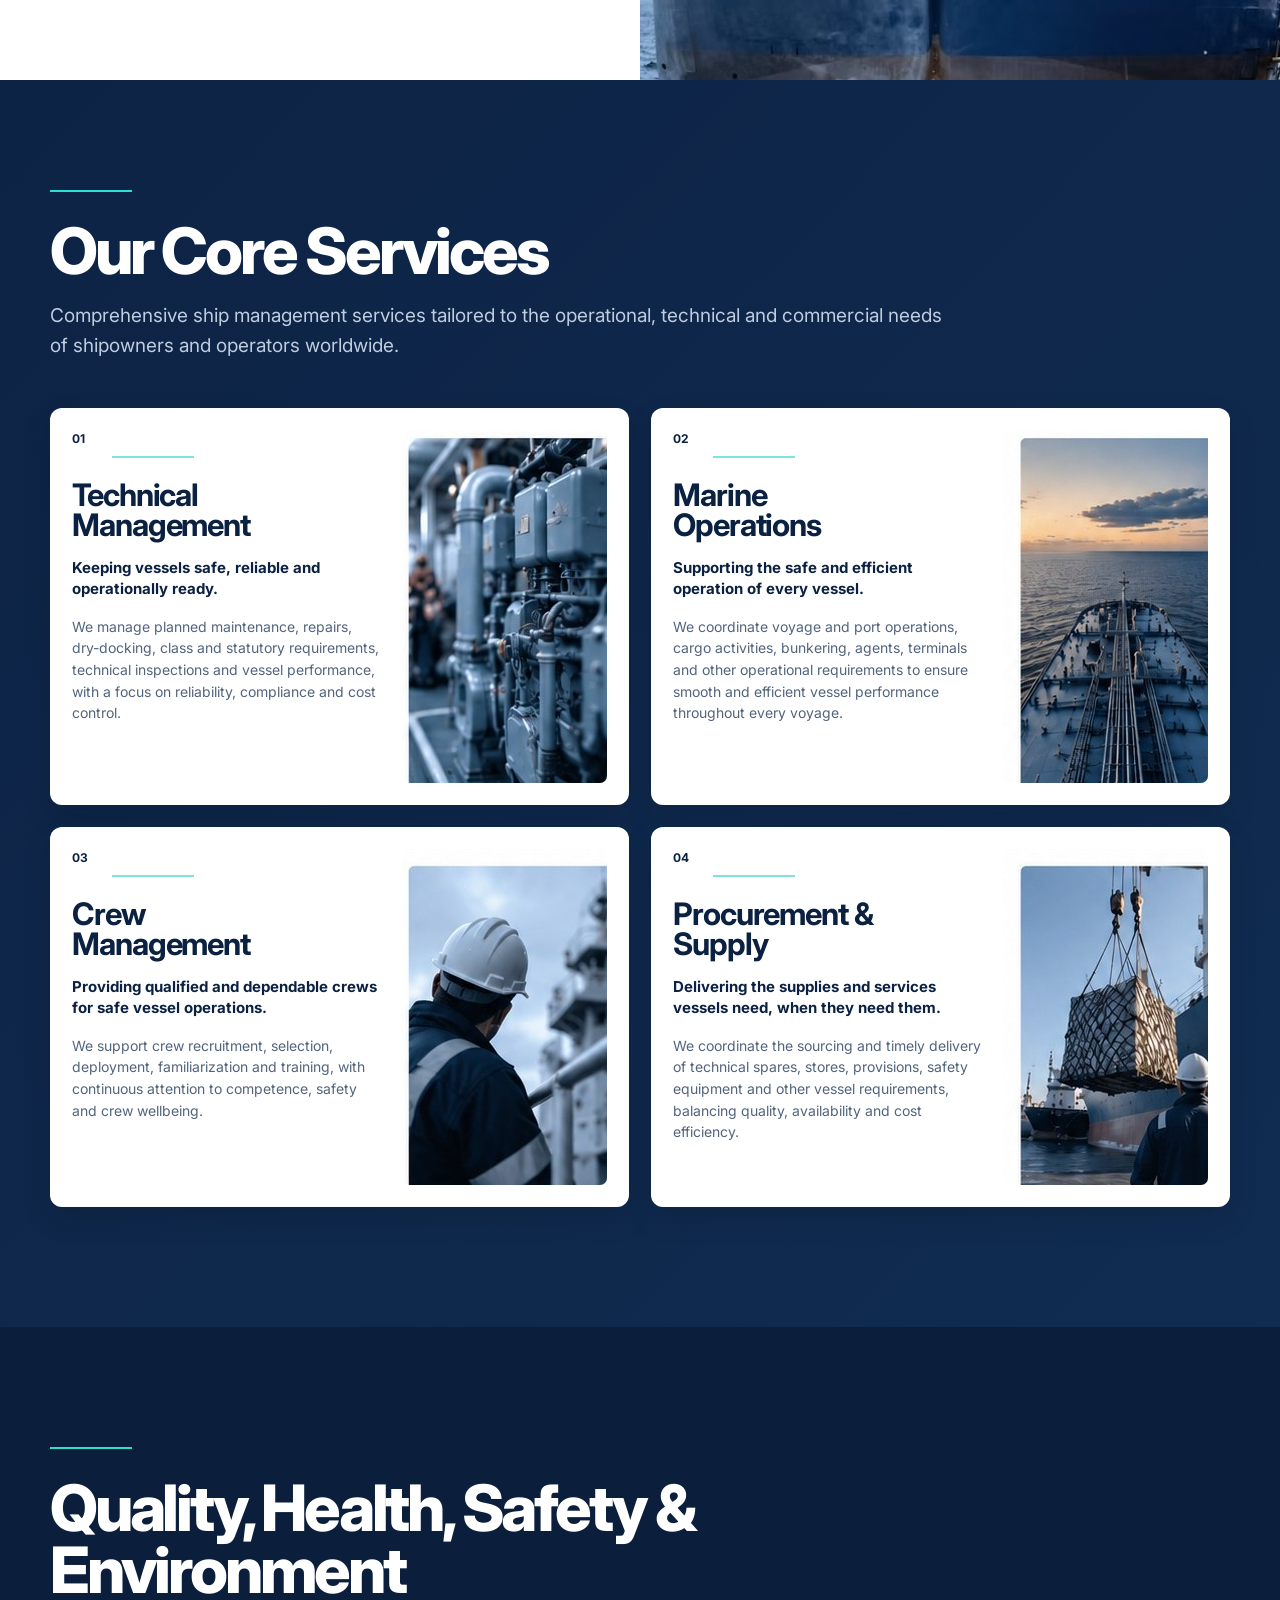
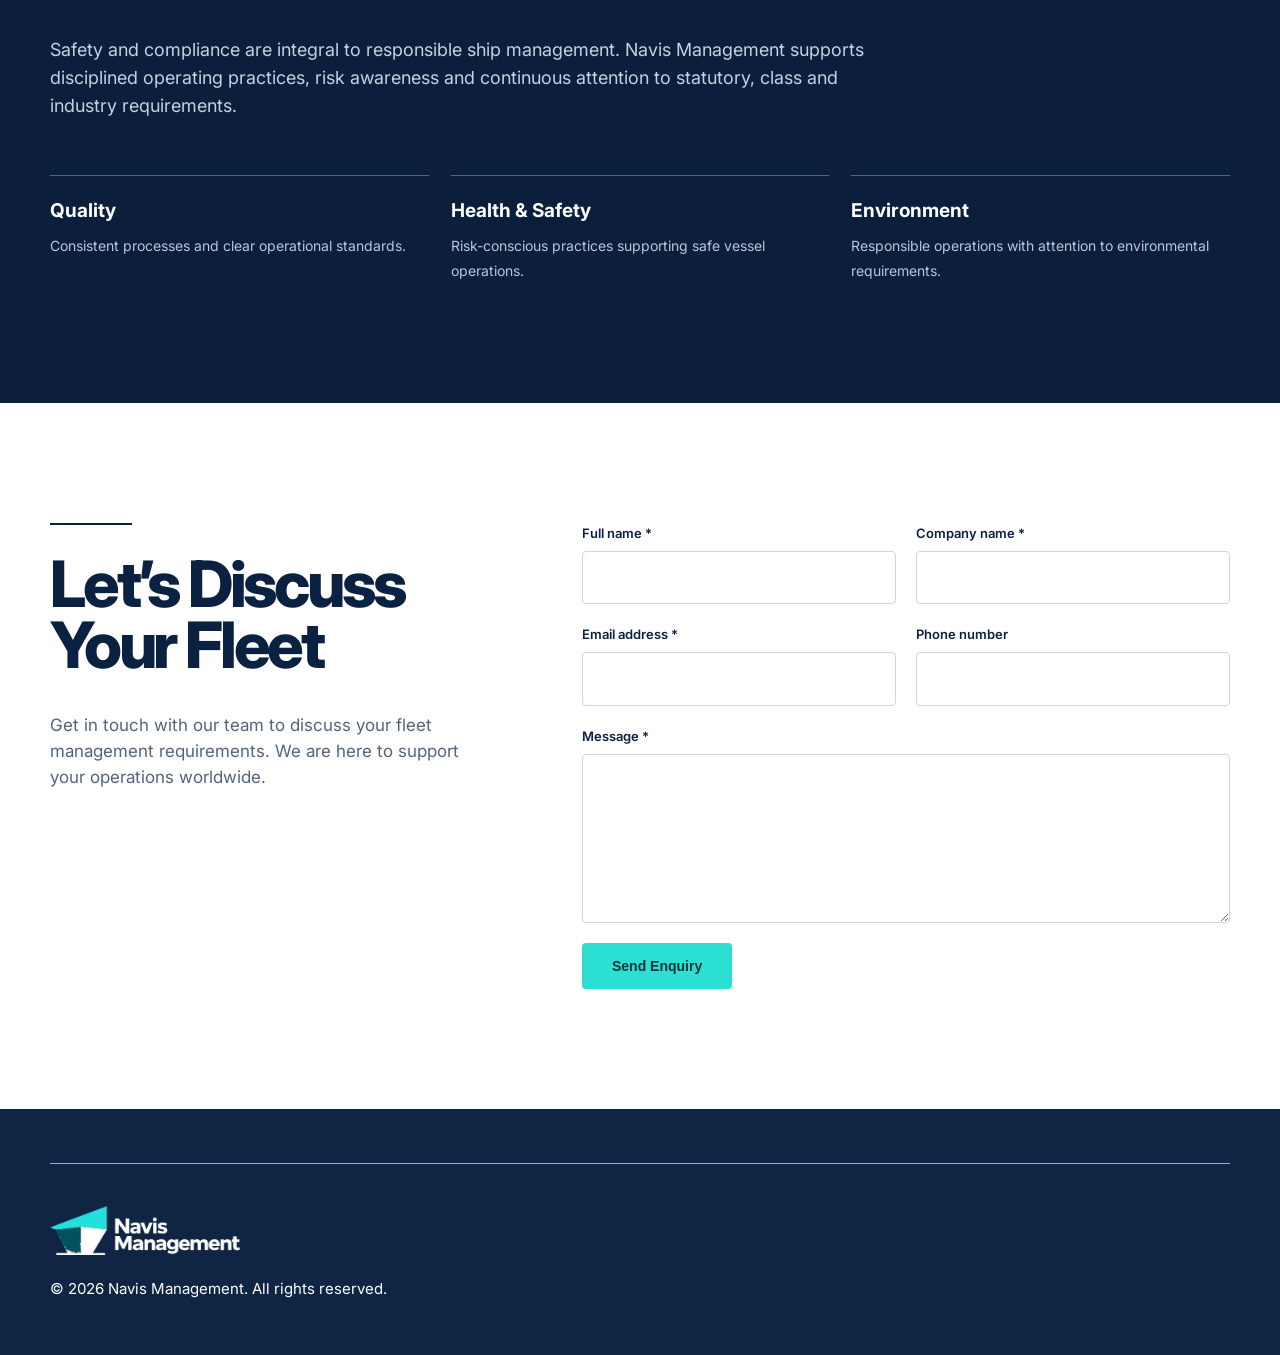
==== commit 997bd4a0: "Update index.html" ====
--- a/navis-site/index.html
+++ b/navis-site/index.html
@@ -6,17 +6,26 @@
   <meta name="description" content="Navis Management provides technical, marine operations, crew management and procurement support for shipowners and operators worldwide.">
   <meta name="theme-color" content="#0d2345">
   <title>Navis Management | Ship Management</title>
-  <link rel="icon" href="images/logo.png" type="image/svg+xml">
+  <link rel="icon" href="images/navis-logo-white-final.png" type="image/png">
   <link rel="preconnect" href="https://fonts.googleapis.com">
   <link rel="preconnect" href="https://fonts.gstatic.com" crossorigin>
   <link href="https://fonts.googleapis.com/css2?family=Inter:wght@400;500;600;700;800&display=swap" rel="stylesheet">
   <link rel="stylesheet" href="css/style.css">
 </head>
 <body>
+
   <header class="site-header" id="top">
     <div class="container header-inner">
-      <a class="brand" href="#home" aria-label="Navis Management home"><img src="images/logo.png" alt="Navis Management"></a>
-      <button class="menu-toggle" aria-expanded="false" aria-controls="site-nav" aria-label="Open menu"><span></span><span></span><span></span></button>
+      <a class="brand" href="#home" aria-label="Navis Management home">
+        <img src="images/navis-logo-white-final.png" alt="Navis Management">
+      </a>
+
+      <button class="menu-toggle" aria-expanded="false" aria-controls="site-nav" aria-label="Open menu">
+        <span></span>
+        <span></span>
+        <span></span>
+      </button>
+
       <nav id="site-nav" class="site-nav" aria-label="Main navigation">
         <a href="#about">About</a>
         <a href="#services">Services</a>
@@ -27,6 +36,7 @@
   </header>
 
   <main>
+
     <section id="home" class="hero" aria-label="Navis Management">
       <div class="hero-overlay"></div>
     </section>
@@ -34,94 +44,310 @@
     <section id="about" class="about section-light">
       <div class="about-copy">
         <div class="section-rule dark"></div>
+
         <h2>Operational<br>Precision</h2>
-        <p>Navis Management was established with a clear focus: to provide shipowners with dependable shore-based support and a practical approach to vessel management.</p>
-        <p>Our team brings together maritime experience, technical knowledge and close attention to detail. We believe effective ship management is built on clear communication, disciplined planning and long-term relationships with owners, crews and trusted partners.</p>
-        <p>From day-to-day operations to technical matters and regulatory requirements, we work alongside our clients to keep their vessels safe, compliant and commercially focused.</p>
-      </div>
-      <div class="about-image"><img src="images/operational-precision.jpg" alt="Commercial vessel bow at sea" loading="lazy"></div>
+
+        <p>
+          Navis Management was established with a clear focus: to provide shipowners
+          with dependable shore-based support and a practical approach to vessel management.
+        </p>
+
+        <p>
+          Our team brings together maritime experience, technical knowledge and close
+          attention to detail. We believe effective ship management is built on clear
+          communication, disciplined planning and long-term relationships with owners,
+          crews and trusted partners.
+        </p>
+
+        <p>
+          From day-to-day operations to technical matters and regulatory requirements,
+          we work alongside our clients to keep their vessels safe, compliant and
+          commercially focused.
+        </p>
+      </div>
+
+      <div class="about-image">
+        <img src="images/operational-precision.jpg" alt="Commercial vessel bow at sea" loading="lazy">
+      </div>
     </section>
 
     <section id="services" class="services section-dark">
       <div class="container">
+
         <div class="section-intro">
           <div class="eyebrow-line"></div>
           <h2>Our Core Services</h2>
-          <p>Comprehensive ship management services tailored to the operational, technical and commercial needs of shipowners and operators worldwide.</p>
-        </div>
+          <p>
+            Comprehensive ship management services tailored to the operational,
+            technical and commercial needs of shipowners and operators worldwide.
+          </p>
+        </div>
+
         <div class="service-grid">
+
           <article class="service-card">
-            <div class="service-copy"><span class="service-no">01</span><span class="mini-rule"></span><h3>Technical<br>Management</h3><strong>Keeping vessels safe, reliable and operationally ready.</strong><p>We manage planned maintenance, repairs, dry-docking, class and statutory requirements, technical inspections and vessel performance, with a focus on reliability, compliance and cost control.</p></div>
+            <div class="service-copy">
+              <span class="service-no">01</span>
+              <span class="mini-rule"></span>
+
+              <h3>Technical<br>Management</h3>
+
+              <strong>
+                Keeping vessels safe, reliable and operationally ready.
+              </strong>
+
+              <p>
+                We manage planned maintenance, repairs, dry-docking, class and statutory
+                requirements, technical inspections and vessel performance, with a focus
+                on reliability, compliance and cost control.
+              </p>
+            </div>
+
             <img src="images/technical-management.jpg" alt="Ship machinery and piping" loading="lazy">
           </article>
+
           <article class="service-card">
-            <div class="service-copy"><span class="service-no">02</span><span class="mini-rule"></span><h3>Marine<br>Operations</h3><strong>Supporting the safe and efficient operation of every vessel.</strong><p>We coordinate voyage and port operations, cargo activities, bunkering, agents, terminals and other operational requirements to ensure smooth and efficient vessel performance throughout every voyage.</p></div>
+            <div class="service-copy">
+              <span class="service-no">02</span>
+              <span class="mini-rule"></span>
+
+              <h3>Marine<br>Operations</h3>
+
+              <strong>
+                Supporting the safe and efficient operation of every vessel.
+              </strong>
+
+              <p>
+                We coordinate voyage and port operations, cargo activities, bunkering,
+                agents, terminals and other operational requirements to ensure smooth
+                and efficient vessel performance throughout every voyage.
+              </p>
+            </div>
+
             <img src="images/marine-operations.jpg" alt="Vessel underway at sea" loading="lazy">
           </article>
+
           <article class="service-card">
-            <div class="service-copy"><span class="service-no">03</span><span class="mini-rule"></span><h3>Crew<br>Management</h3><strong>Providing qualified and dependable crews for safe vessel operations.</strong><p>We support crew recruitment, selection, deployment, familiarization and training, with continuous attention to competence, safety and crew wellbeing.</p></div>
+            <div class="service-copy">
+              <span class="service-no">03</span>
+              <span class="mini-rule"></span>
+
+              <h3>Crew<br>Management</h3>
+
+              <strong>
+                Providing qualified and dependable crews for safe vessel operations.
+              </strong>
+
+              <p>
+                We support crew recruitment, selection, deployment, familiarization
+                and training, with continuous attention to competence, safety and
+                crew wellbeing.
+              </p>
+            </div>
+
             <img src="images/crew-management.jpg" alt="Seafarer on deck" loading="lazy">
           </article>
+
           <article class="service-card">
-            <div class="service-copy"><span class="service-no">04</span><span class="mini-rule"></span><h3>Procurement &amp;<br>Supply</h3><strong>Delivering the supplies and services vessels need, when they need them.</strong><p>We coordinate the sourcing and timely delivery of technical spares, stores, provisions, safety equipment and other vessel requirements, balancing quality, availability and cost efficiency.</p></div>
+            <div class="service-copy">
+              <span class="service-no">04</span>
+              <span class="mini-rule"></span>
+
+              <h3>Procurement &amp;<br>Supply</h3>
+
+              <strong>
+                Delivering the supplies and services vessels need, when they need them.
+              </strong>
+
+              <p>
+                We coordinate the sourcing and timely delivery of technical spares,
+                stores, provisions, safety equipment and other vessel requirements,
+                balancing quality, availability and cost efficiency.
+              </p>
+            </div>
+
             <img src="images/procurement-supply.jpg" alt="Vessel supply operation in port" loading="lazy">
           </article>
+
         </div>
       </div>
     </section>
 
     <section id="qhse" class="qhse section-navy">
       <div class="container qhse-inner">
+
         <div class="section-rule"></div>
+
         <h2>Quality, Health, Safety &amp; Environment</h2>
-        <p>Safety and compliance are integral to responsible ship management. Navis Management supports disciplined operating practices, risk awareness and continuous attention to statutory, class and industry requirements.</p>
+
+        <p>
+          Safety and compliance are integral to responsible ship management.
+          Navis Management supports disciplined operating practices, risk awareness
+          and continuous attention to statutory, class and industry requirements.
+        </p>
+
         <div class="qhse-grid">
-          <div><b>Quality</b><span>Consistent processes and clear operational standards.</span></div>
-          <div><b>Health &amp; Safety</b><span>Risk-conscious practices supporting safe vessel operations.</span></div>
-          <div><b>Environment</b><span>Responsible operations with attention to environmental requirements.</span></div>
+
+          <div>
+            <b>Quality</b>
+            <span>Consistent processes and clear operational standards.</span>
+          </div>
+
+          <div>
+            <b>Health &amp; Safety</b>
+            <span>Risk-conscious practices supporting safe vessel operations.</span>
+          </div>
+
+          <div>
+            <b>Environment</b>
+            <span>Responsible operations with attention to environmental requirements.</span>
+          </div>
+
         </div>
       </div>
     </section>
 
     <section id="contact" class="contact section-light">
+
       <div class="container contact-inner">
+
         <div class="contact-heading">
           <div class="section-rule dark"></div>
+
           <h2>Let’s Discuss<br>Your Fleet</h2>
-          <p>Get in touch with our team to discuss your fleet management requirements. We are here to support your operations worldwide.</p>
-        </div>
+
+          <p>
+            Get in touch with our team to discuss your fleet management requirements.
+            We are here to support your operations worldwide.
+          </p>
+        </div>
+
         <form class="contact-form" id="contact-form">
+
           <div class="form-row">
-            <label>Full name *<input name="name" type="text" required autocomplete="name"></label>
-            <label>Company name *<input name="company" type="text" required autocomplete="organization"></label>
-          </div>
+
+            <label>
+              Full name *
+              <input
+                name="name"
+                type="text"
+                required
+                autocomplete="name"
+              >
+            </label>
+
+            <label>
+              Company name *
+              <input
+                name="company"
+                type="text"
+                required
+                autocomplete="organization"
+              >
+            </label>
+
+          </div>
+
           <div class="form-row">
-            <label>Email address *<input name="email" type="email" required autocomplete="email"></label>
-            <label>Phone number<input name="phone" type="tel" autocomplete="tel"></label>
-          </div>
-          <label>Message *<textarea name="message" rows="6" required></textarea></label>
-          <button type="submit" class="submit-btn">Send Enquiry</button>
+
+            <label>
+              Email address *
+              <input
+                name="email"
+                type="email"
+                required
+                autocomplete="email"
+              >
+            </label>
+
+            <label>
+              Phone number
+              <input
+                name="phone"
+                type="tel"
+                autocomplete="tel"
+              >
+            </label>
+
+          </div>
+
+          <label>
+            Message *
+            <textarea
+              name="message"
+              rows="6"
+              required
+            ></textarea>
+          </label>
+
+          <button type="submit" class="submit-btn">
+            Send Enquiry
+          </button>
+
         </form>
-      </div>
-      <div class="thank-you-modal" id="thank-you-modal" role="dialog" aria-modal="true" aria-labelledby="thank-you-title" hidden>
+
+      </div>
+
+      <div
+        class="thank-you-modal"
+        id="thank-you-modal"
+        role="dialog"
+        aria-modal="true"
+        aria-labelledby="thank-you-title"
+        hidden
+      >
+
         <div class="modal-backdrop" data-close-modal></div>
+
         <div class="modal-card">
-          <button class="modal-close" type="button" aria-label="Close" data-close-modal>&times;</button>
-          <div class="modal-check" aria-hidden="true">✓</div>
-          <h3 id="thank-you-title">Thank you!</h3>
-          <p>Your message has been sent successfully.</p>
-        </div>
-      </div>
-    </section>
+
+          <button
+            class="modal-close"
+            type="button"
+            aria-label="Close"
+            data-close-modal
+          >
+            &times;
+          </button>
+
+          <div class="modal-check" aria-hidden="true">
+            ✓
+          </div>
+
+          <h3 id="thank-you-title">
+            Thank you!
+          </h3>
+
+          <p>
+            Your message has been sent successfully.
+          </p>
+
+        </div>
+      </div>
+
+    </section>
+
   </main>
 
   <footer class="site-footer">
+
     <div class="container footer-inner">
+
       <div class="footer-rule"></div>
-      <a class="brand footer-logo" href="#home"><img src="images/logo.png" alt="Navis Management"></a>
-      <p>© 2026 Navis Management. All rights reserved.</p>
+
+      <a class="brand footer-logo" href="#home">
+        <img src="images/navis-logo-white-final.png" alt="Navis Management">
+      </a>
+
+      <p>
+        © 2026 Navis Management. All rights reserved.
+      </p>
+
     </div>
+
   </footer>
+
   <script src="js/main.js"></script>
+
 </body>
 </html>
